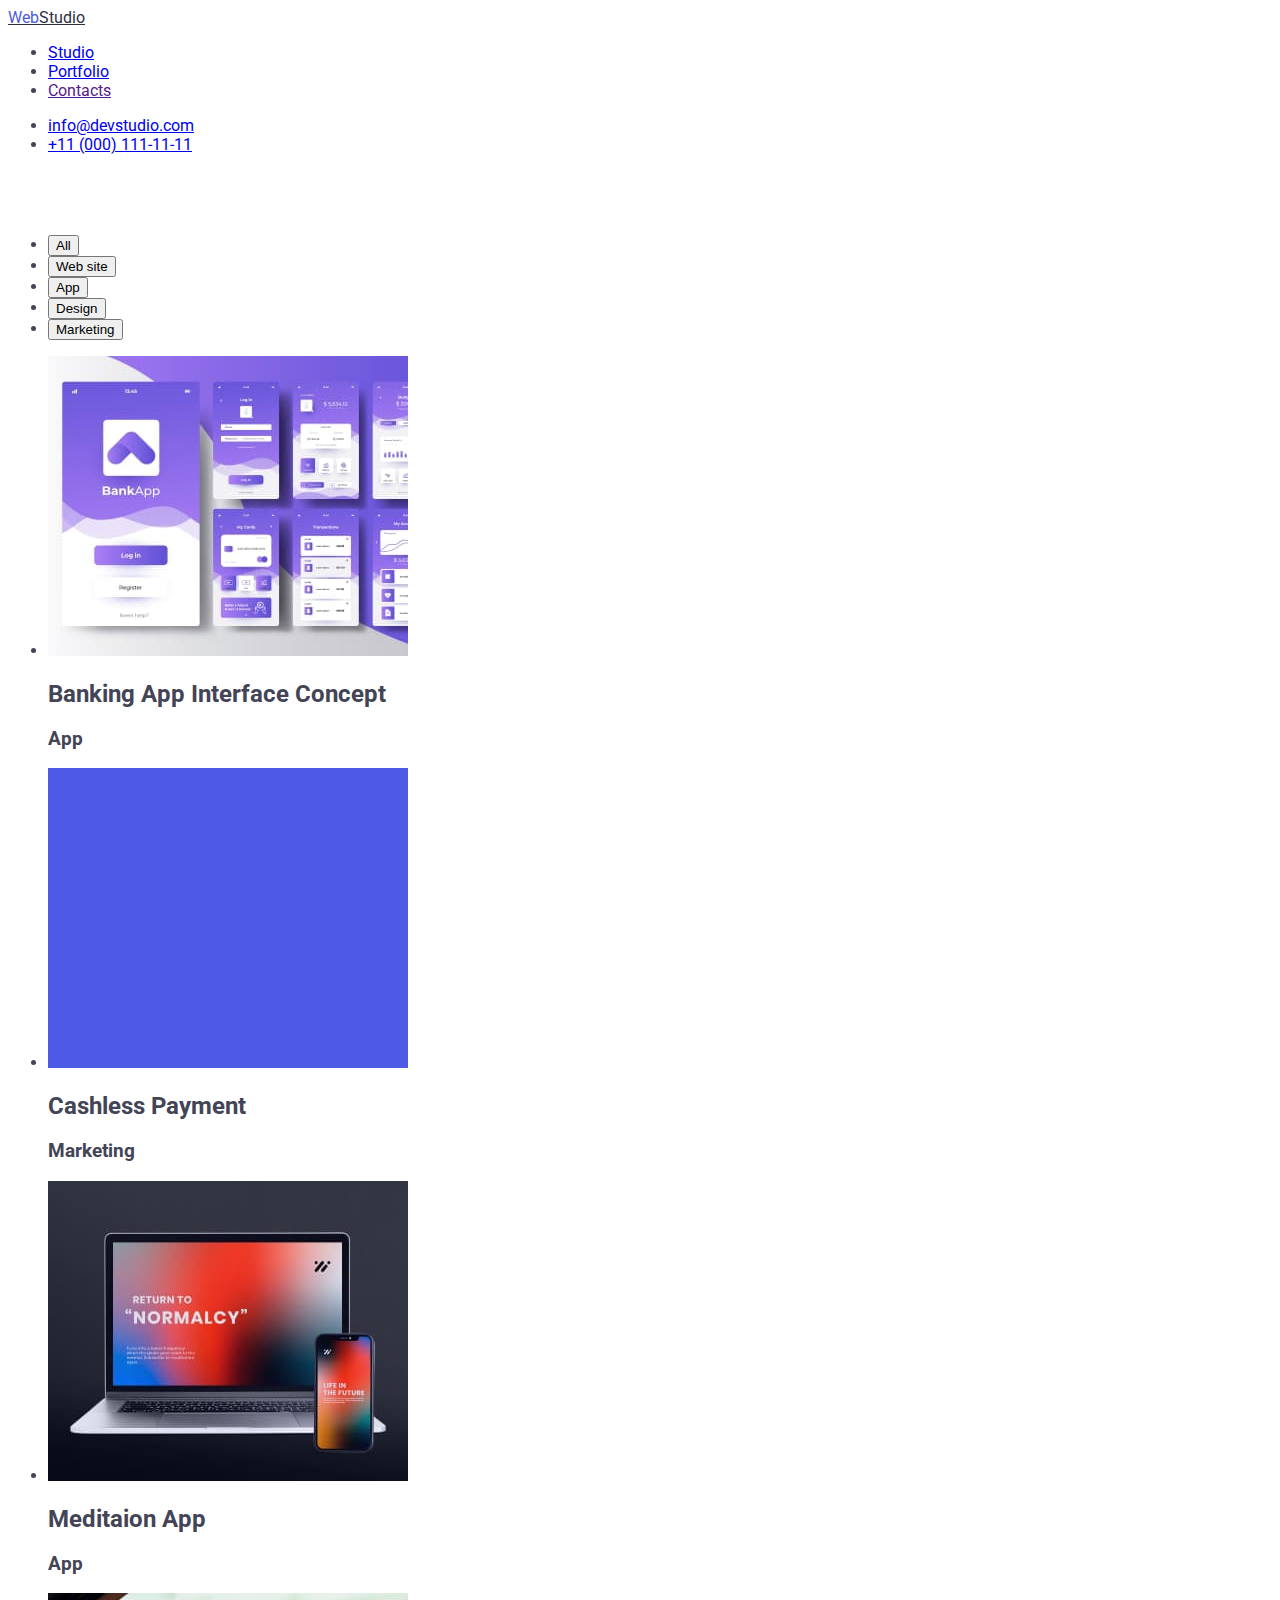
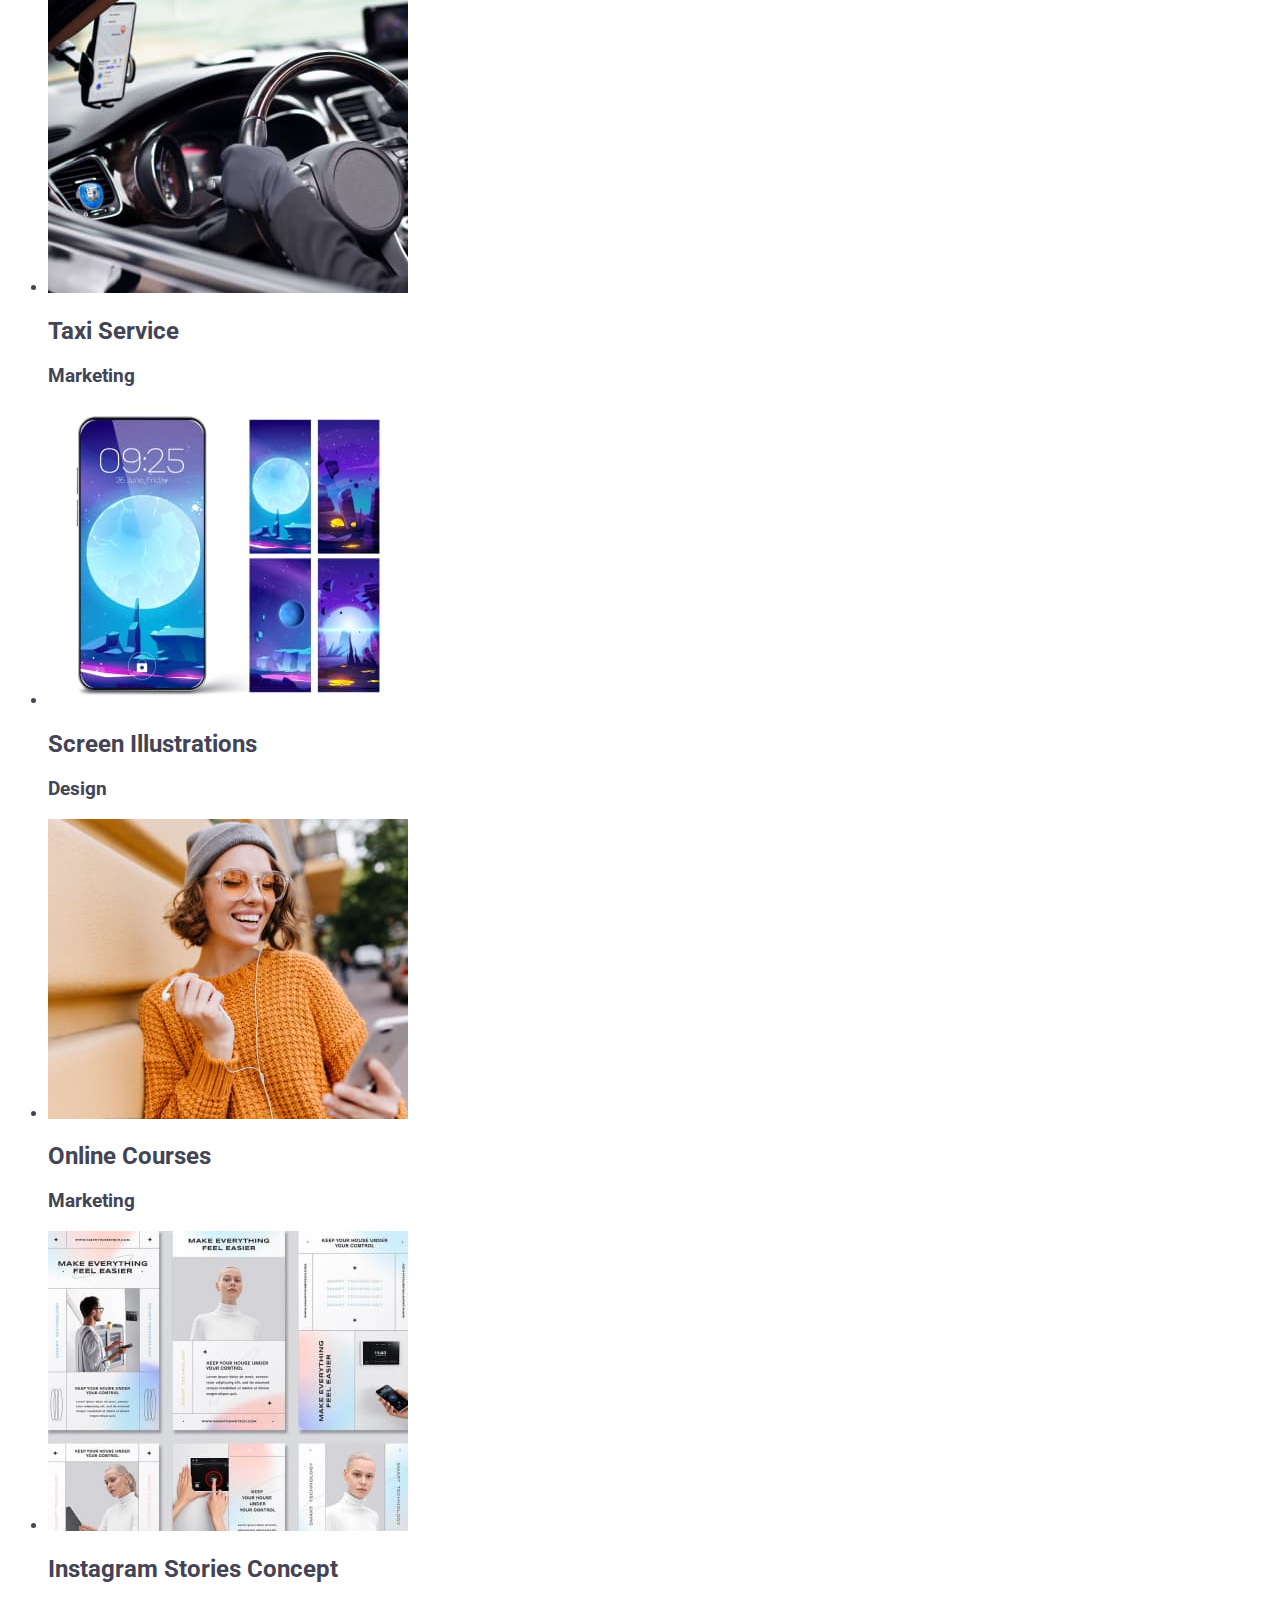
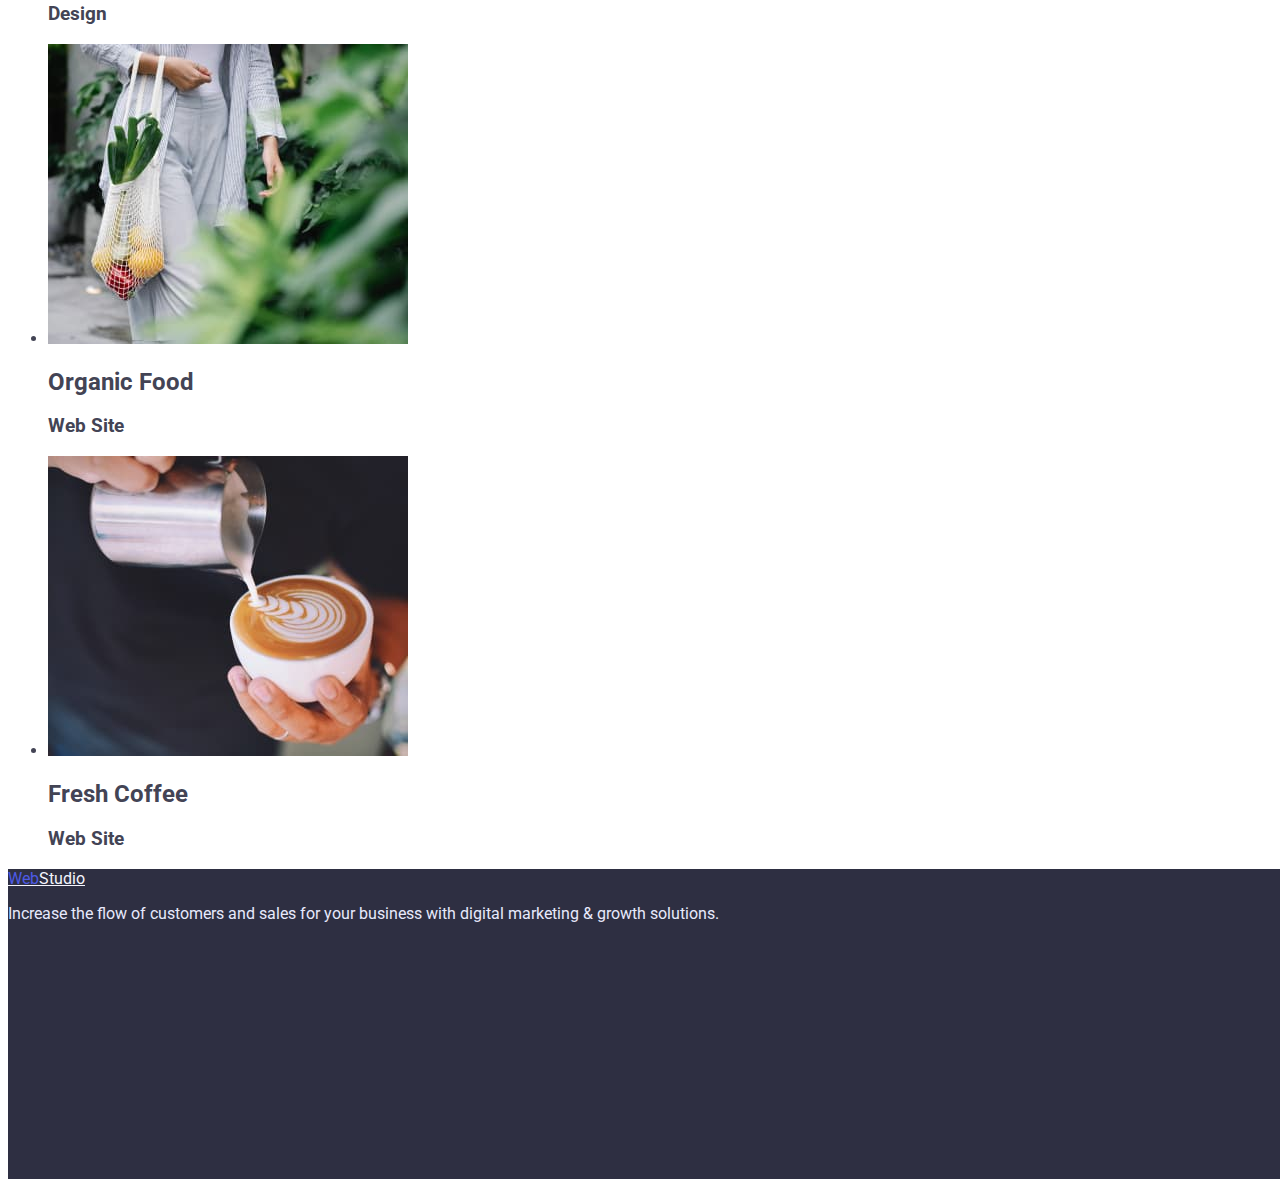
==== portfolio.html @ 6642a83d "фото для портфоліо" ====
<!DOCTYPE html>
<html lang="en">
<head>
    <meta charset="UTF-8">
    <meta http-equiv="X-UA-Compatible" content="IE=edge">
    <meta name="viewport" content="width=device-width, initial-scale=1.0">
    <title>WebStudio_portfolio</title>
    <link rel="stylesheet" href="./css/styles.css" />
    <link rel="preconnect" href="https://fonts.googleapis.com">
    <link rel="preconnect" href="https://fonts.gstatic.com" crossorigin>
    <link href="https://fonts.googleapis.com/css2?family=Roboto&display=swap" rel="stylesheet">
</head>
<body>
    <header>
        <a class="logo link" href="./index.html">  <span class="logo-web">Web</span>Studio  </a>
        <nav>
            <ul class="navigation list">            
                <li>  <a href="./index.html" class="nav-list link"> Studio   </a>       </li>
                <li>  <a href="./portfolio.html" class="nav-list link"> Portfolio </a>      </li>
                <li>  <a href="" class="nav-list link"> Contacts  </a>      </li>
            </ul>
        </nav>
        <ul class="auth-nav list">
            <li><a class="auth-list link" href="mailto:info@devstudio.com">info@devstudio.com</a></li>
            <li><a class="auth-list link" href="tel:+11(000)111-11-11">+11 (000) 111-11-11</a></li>
        </ul>                
    </header>
    <main>
        <h1>portfolio-works</h1>
        <ul class="filtr list">
            <li><button class="filtr-all link" type="button">All</button></li>
            <li><button class="filtr-web link" type="button">Web site</button></li>
            <li><button class="filtr-app link" type="button">App</button></li>
            <li><button class="filtr-design link" type="button">Design</button></li>
            <li><button class="filtr-Marketing link" type="button">Marketing</button></li>
        </ul>
        <Ul class="portfolio-works list">
            <li>
                <img src="./images/banking_app.jpg" alt="foto_banking_app" width="360" height="300">
                <h2>Banking App Interface Concept</h2>
                <h3>App</h3>
            </li>
            <li>
                <img src="./images/cashless_pay.jpg" alt="foto_cashless_payment" width="360" height="300">
                <h2>Cashless Payment</h2>
                <h3>Marketing</h3>
            </li><li>
                <img src="./images/meditation_app.jpg" alt="foto_Meditaion App" width="360" height="300">
                <h2>Meditaion App</h2>
                <h3>App</h3>
            </li><li>
                <img src="./images/taxi.jpg" alt="foto_taxi_servise" width="360" height="300">
                <h2>Taxi Service</h2>
                <h3>Marketing</h3>
            </li><li>
                <img src="./images/screen_ilustration.jpg" alt="foto_screen_ilustrations" width="360" height="300">
                <h2>Screen Illustrations</h2>
                <h3>Design</h3>
            </li><li>
                <img src="./images/online_courses.jpg" alt="foto_online_courses" width="360" height="300">
                <h2>Online Courses</h2>
                <h3>Marketing</h3>
            </li><li>
                <img src="./images/insta_stories.jpg" alt="foto_insta_stories" width="360" height="300">
                <h2>Instagram Stories Concept</h2>
                <h3>Design</h3>
            </li><li>
                <img src="./images/organic_food.jpg" alt="foto_organic_food" width="360" height="300">
                <h2>Organic Food</h2>
                <h3>Web Site</h3>
            </li><li>
                <img src="./images/fresh_coffe.jpg" alt="foto_fresh_coffe" width="360" height="300">
                <h2>Fresh Coffee</h2>
                <h3>Web Site</h3>
            </li>
            
        </Ul>
    </main>
    <footer>
        <a class="logo-footer link" href="./index.html">  <span class="logo-web">Web</span>Studio  </a>
        <p class="footer-text">Increase the flow of customers and sales for your business with digital marketing & growth solutions.</p>
    </footer>
</body>
</html>
---- css/styles.css ----
/* колір заголовків #2E2F42 */
/* колір тексту #434455 */
/* колір WEB #4D5AE5   studio #F4F4FD*/
/*  текст підвал #E7E9FC    background  #2E2F42;         background кнопки: #4D5AE5*/
body {    color: #434455;     font-family: 'Roboto', sans-serif; background-color: #FFFFFF;}

/* Хедер */
.header {    color: #2E2F42;}
.logo-web {color: #4D5AE5;}
.logo {color: #2E2F42;}
.header-contact {    color: #434455;}

/* section-hero */
.section-hero {background-color: #2E2F42;}
h1 {color: #FFFFFF;}
.sec-hero-button {background-color: #4D5AE5; color: #FFFFFF;}

/* section-workmeth */
.sec-workmeth-ul h3 {color: #2E2F42;}
.sec-workmeth-ul > li {}

/* section-doing */
.sec-doing-h2 {color: #2E2F42;}

/* section-ourteam */
.section-ourteam {background: #F4F4FD}
.sec-ourteam-h2 {color: #2E2F42;}
.section-ourteam h3 {color: #2E2F42; }
.sec-ourteam-mark {background-color: #FFFFFF; 
    width: 264px;
    height: 380px;
    left: 156px;
    top: 1783px;}
.sec-ourteam-tom {background-color: #FFFFFF; 
    width: 264px;
    height: 380px;
    left: 444px;
    top: 1783px;}
.sec-ourteam-camila {background-color: #FFFFFF; 
    width: 264px;
    height: 380px;
    left: 732px;
    top: 1783px;}
.sec-ourteam-daniel {background-color: #FFFFFF; 
    width: 264px;
    height: 380px;
    left: 1020px;
    top: 1783px;}

/* footer*/
footer {width: 1440px;
    height: 310px;
    left: 0px;
    top: 2283px; 
    background-color: #2E2F42;}
.footer-text{color: #E7E9FC;}
.logo-footer{color: #F4F4FD;}
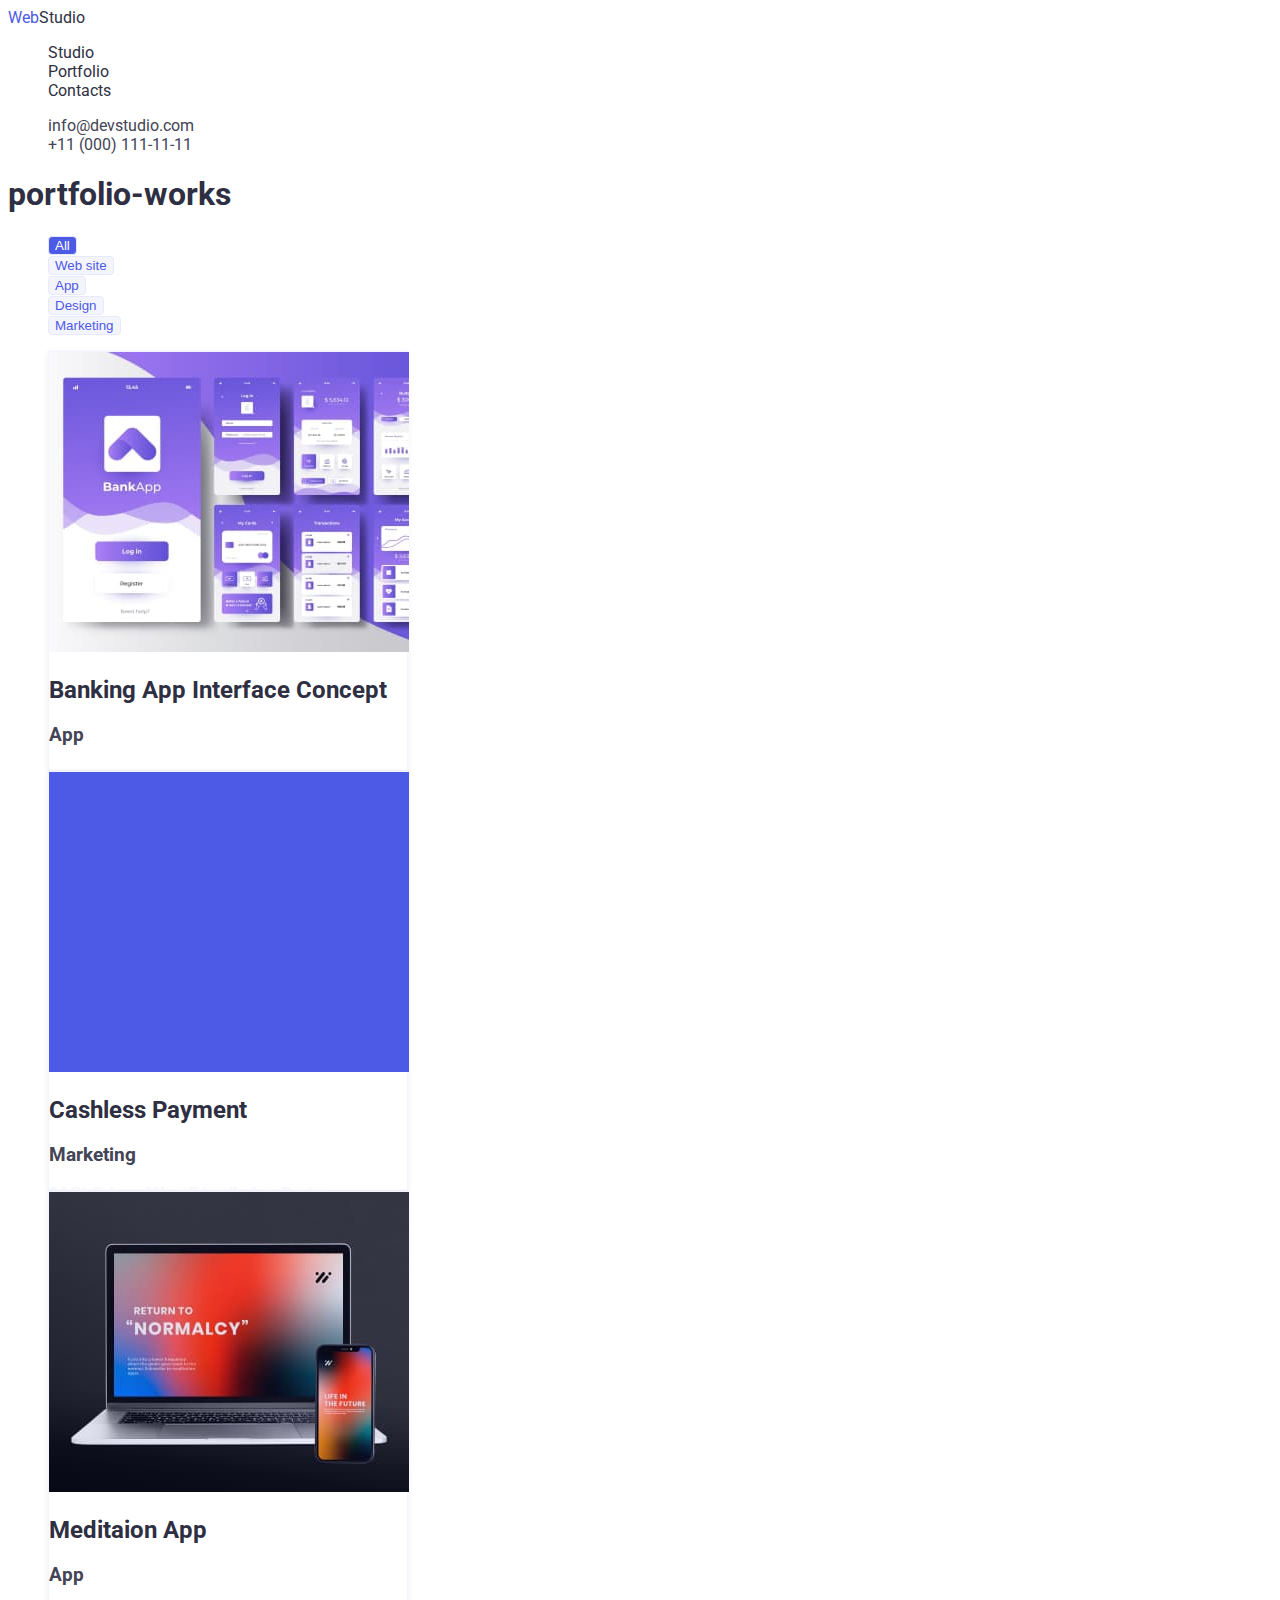
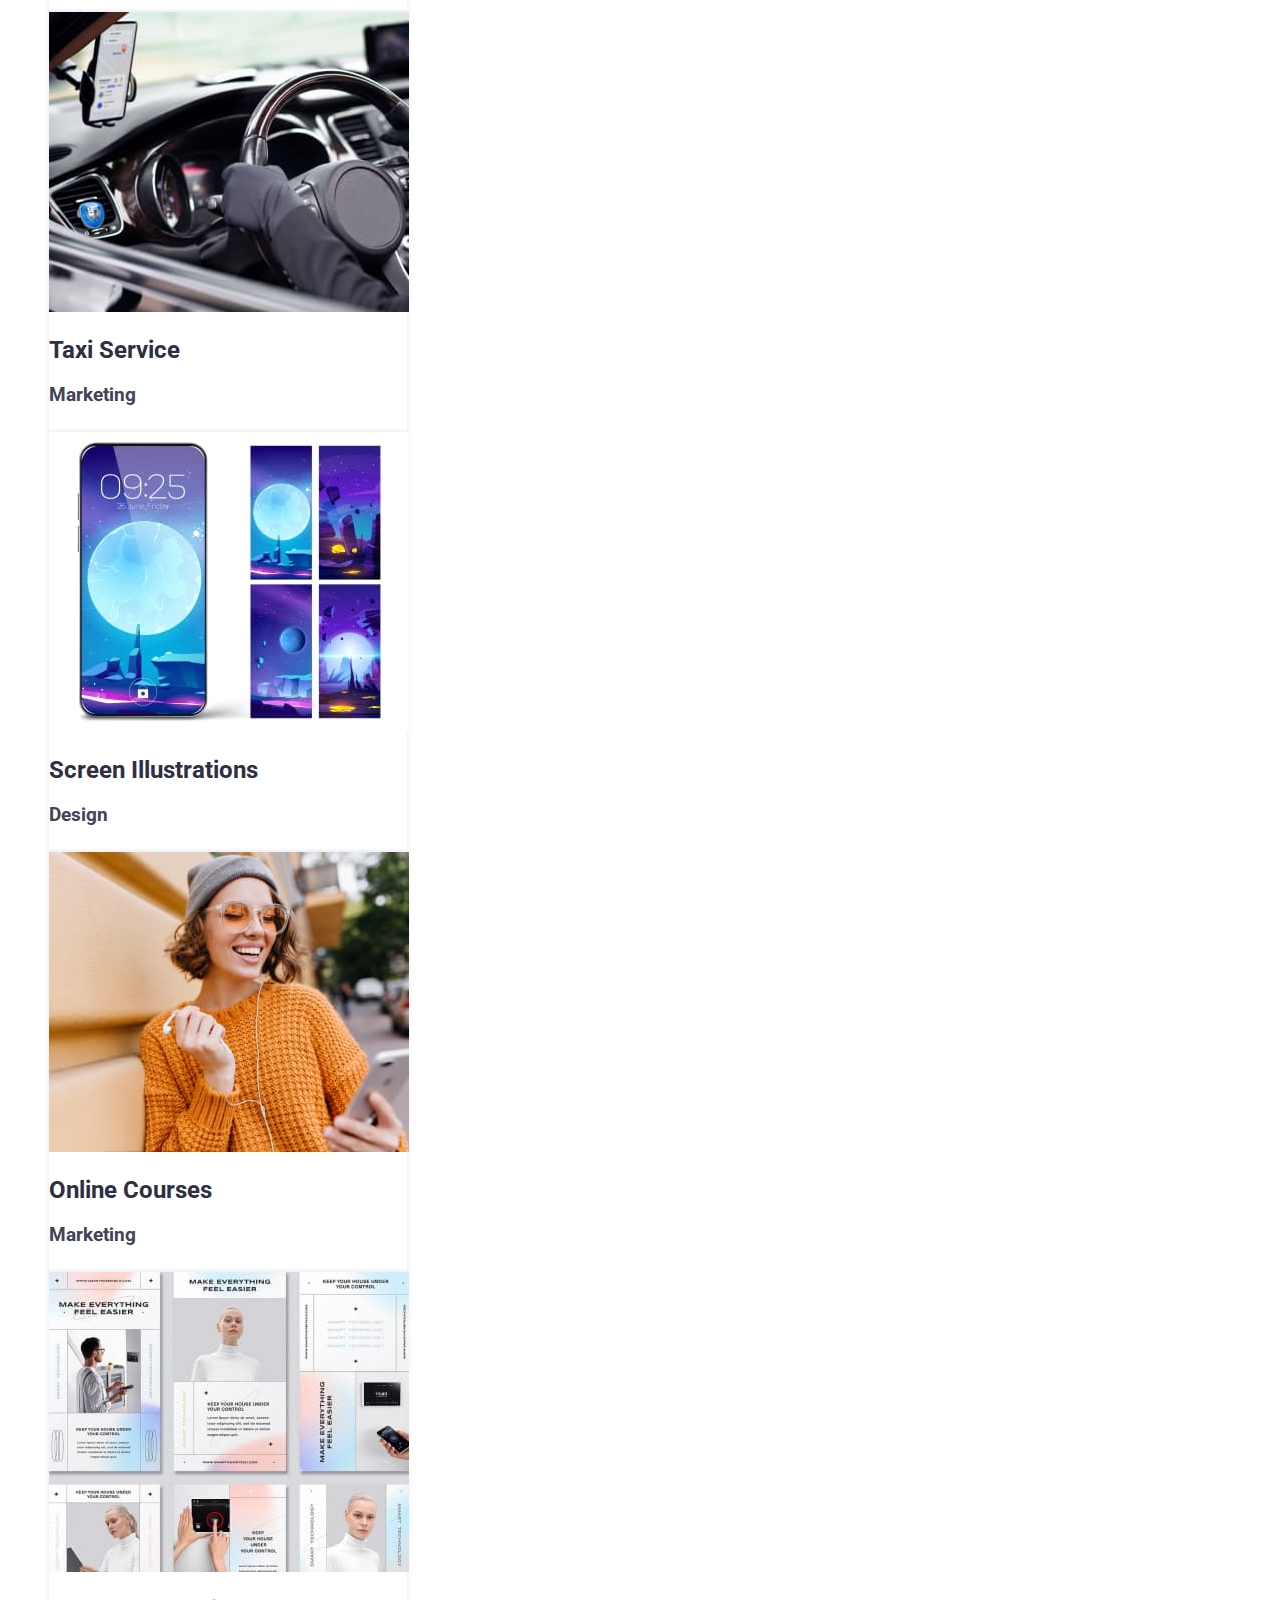
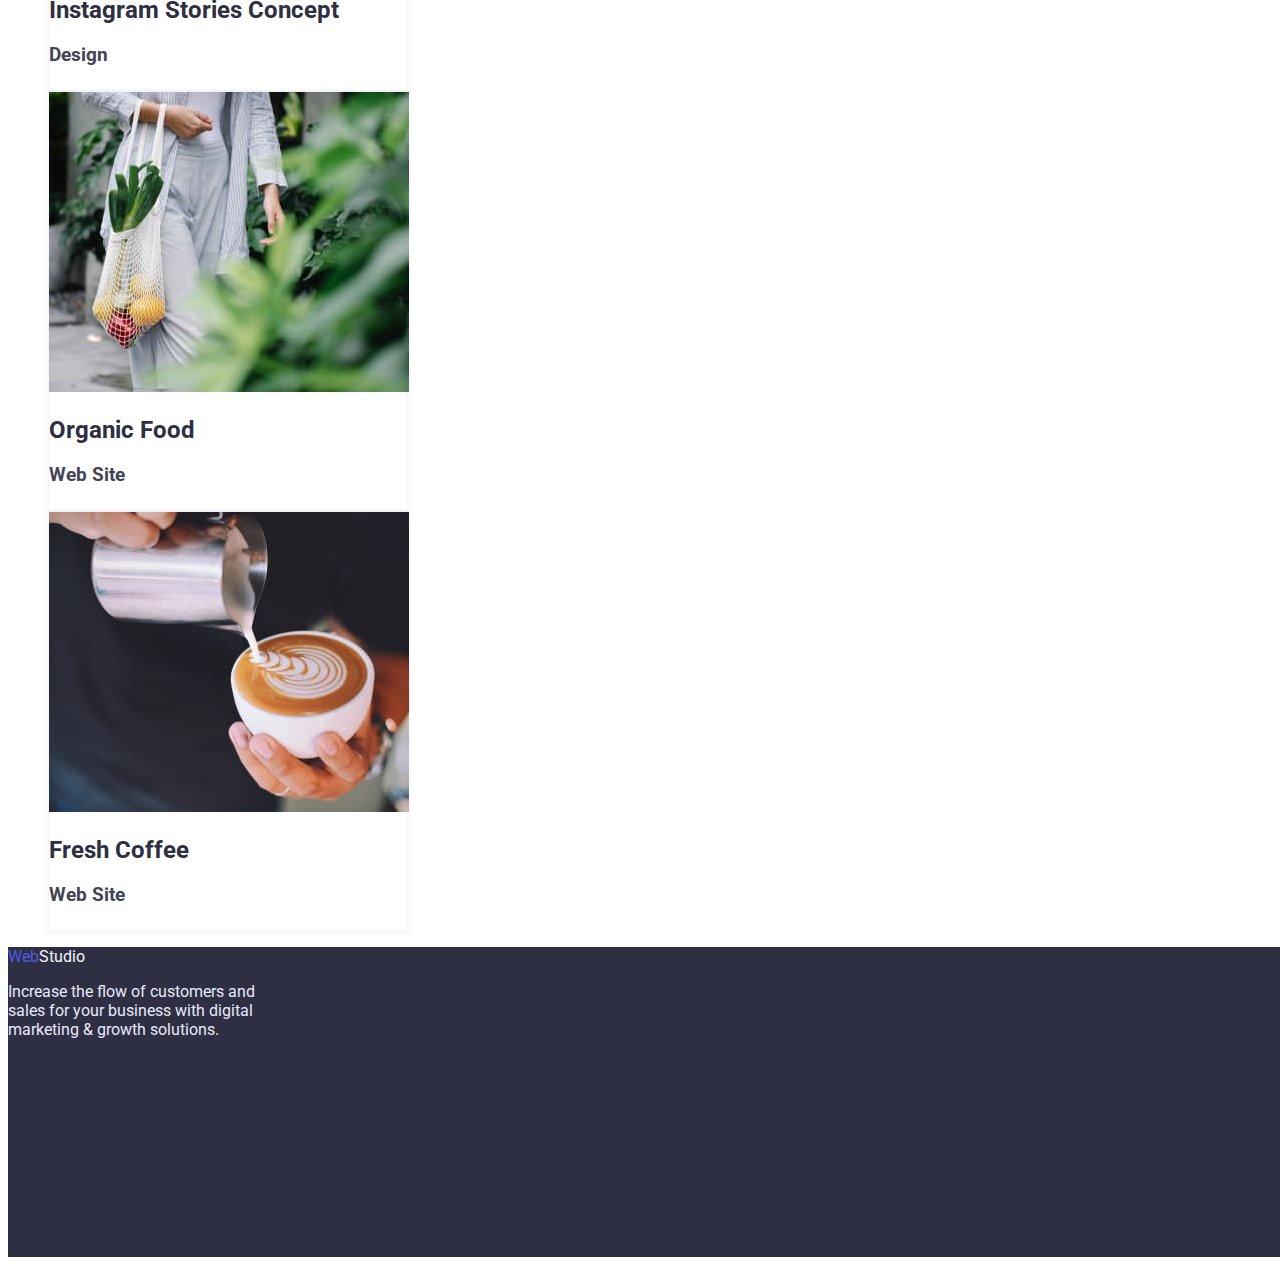
==== commit a4d5af56: "робота із кольорами" ====
--- a/portfolio.html
+++ b/portfolio.html
@@ -25,53 +25,61 @@
             <li><a class="auth-list link" href="tel:+11(000)111-11-11">+11 (000) 111-11-11</a></li>
         </ul>                
     </header>
-    <main>
-        <h1>portfolio-works</h1>
+    <main class="portfolio">
+        <h1 class="portfolio-title">portfolio-works</h1>
         <ul class="filtr list">
-            <li><button class="filtr-all link" type="button">All</button></li>
-            <li><button class="filtr-web link" type="button">Web site</button></li>
-            <li><button class="filtr-app link" type="button">App</button></li>
-            <li><button class="filtr-design link" type="button">Design</button></li>
-            <li><button class="filtr-Marketing link" type="button">Marketing</button></li>
+            <li><button class="filtr-button all active link" type="button">All</button></li>
+            <li><button class="filtr-button web link" type="button">Web site</button></li>
+            <li><button class="filtr-button app link" type="button">App</button></li>
+            <li><button class="filtr-button design link" type="button">Design</button></li>
+            <li><button class="filtr-button Marketing link" type="button">Marketing</button></li>
         </ul>
         <Ul class="portfolio-works list">
-            <li>
+            <li class="portfolio-progect-card">
                 <img src="./images/banking_app.jpg" alt="foto_banking_app" width="360" height="300">
-                <h2>Banking App Interface Concept</h2>
-                <h3>App</h3>
+                <h2 class="portfolio-title">Banking App Interface Concept</h2>
+                <h3 class="filtr-title">App</h3>
             </li>
-            <li>
+            <li class="portfolio-progect-card">
                 <img src="./images/cashless_pay.jpg" alt="foto_cashless_payment" width="360" height="300">
-                <h2>Cashless Payment</h2>
-                <h3>Marketing</h3>
-            </li><li>
+                <h2 class="portfolio-title">Cashless Payment</h2>
+                <h3 class="filtr-title">Marketing</h3>
+                <p class="portfolio-text">14 Stylish and User-Friendly App Design Concepts · Task Manager App · Calorie Tracker App · Exotic Fruit Ecommerce App · Cloud Storage App</p>
+            </li>
+            <li class="portfolio-progect-card">
                 <img src="./images/meditation_app.jpg" alt="foto_Meditaion App" width="360" height="300">
-                <h2>Meditaion App</h2>
-                <h3>App</h3>
-            </li><li>
+                <h2 class="portfolio-title">Meditaion App</h2>
+                <h3 class="filtr-title">App</h3>
+            </li>
+            <li class="portfolio-progect-card">
                 <img src="./images/taxi.jpg" alt="foto_taxi_servise" width="360" height="300">
-                <h2>Taxi Service</h2>
-                <h3>Marketing</h3>
-            </li><li>
+                <h2 class="portfolio-title">Taxi Service</h2>
+                <h3 class="filtr-title">Marketing</h3>
+            </li>
+            <li class="portfolio-progect-card">
                 <img src="./images/screen_ilustration.jpg" alt="foto_screen_ilustrations" width="360" height="300">
-                <h2>Screen Illustrations</h2>
-                <h3>Design</h3>
-            </li><li>
+                <h2 class="portfolio-title">Screen Illustrations</h2>
+                <h3 class="filtr-title">Design</h3>
+            </li>
+            <li class="portfolio-progect-card">
                 <img src="./images/online_courses.jpg" alt="foto_online_courses" width="360" height="300">
-                <h2>Online Courses</h2>
-                <h3>Marketing</h3>
-            </li><li>
+                <h2 class="portfolio-title">Online Courses</h2>
+                <h3 class="filtr-title">Marketing</h3>
+            </li>
+            <li class="portfolio-progect-card">
                 <img src="./images/insta_stories.jpg" alt="foto_insta_stories" width="360" height="300">
-                <h2>Instagram Stories Concept</h2>
-                <h3>Design</h3>
-            </li><li>
+                <h2 class="portfolio-title">Instagram Stories Concept</h2>
+                <h3 class="filtr-title">Design</h3>
+            </li>
+            <li class="portfolio-progect-card">
                 <img src="./images/organic_food.jpg" alt="foto_organic_food" width="360" height="300">
-                <h2>Organic Food</h2>
-                <h3>Web Site</h3>
-            </li><li>
+                <h2 class="portfolio-title">Organic Food</h2>
+                <h3 class="filtr-title">Web Site</h3>
+            </li>
+            <li class="portfolio-progect-card">
                 <img src="./images/fresh_coffe.jpg" alt="foto_fresh_coffe" width="360" height="300">
-                <h2>Fresh Coffee</h2>
-                <h3>Web Site</h3>
+                <h2 class="portfolio-title">Fresh Coffee</h2>
+                <h3 class="filtr-title">Web Site</h3>
             </li>
             
         </Ul>
--- a/css/styles.css
+++ b/css/styles.css
@@ -1,31 +1,46 @@
-/* колір заголовків #2E2F42 */
-/* колір тексту #434455 */
-/* колір WEB #4D5AE5   studio #F4F4FD*/
-/*  текст підвал #E7E9FC    background  #2E2F42;         background кнопки: #4D5AE5*/
-body {    color: #434455;     font-family: 'Roboto', sans-serif; background-color: #FFFFFF;}
+/* колір WEB, Focused, Active states Links; background кнопки #4D5AE5  */
+:root { --brand-color: #4D5AE5;}
+/* background;  zagolovok                 #2E2F42; */
+:root { --background: #2E2F42;}
+:root { --zagolovok: #2E2F42;}
+/* колір тексту                         #434455 */
+:root { --text: #434455;}
+/*    studio; back ground             #F4F4FD*/
+:root { --studio: #F4F4FD;}
+/*  текст підвал                  #E7E9FC  */ 
+:root { --accent: #E7E9FC;}
+/*  #E5E5E5 */
+
+body {   background-color: #FFFFFF; color: var(--text);     font-family: 'Roboto', sans-serif; }
+.list { list-style: none;}
+
+/* кнопки, зсилки */
+.link {text-decoration-line:none}
+.link:hover {color: var(--brand-color); text-decoration-line: underline; background-color: #FFFFFF}
+.link:focus { color: var(--brand-color); background-color: #FFFFFF}
 
 /* Хедер */
-.header {    color: #2E2F42;}
-.logo-web {color: #4D5AE5;}
-.logo {color: #2E2F42;}
-.header-contact {    color: #434455;}
+.logo-web {color: var(--brand-color);}
+.logo  {color: var(--zagolovok);}
+.nav-list {color: var(--zagolovok);}
+.auth-list { color: var(--text);}
 
 /* section-hero */
-.section-hero {background-color: #2E2F42;}
-h1 {color: #FFFFFF;}
-.sec-hero-button {background-color: #4D5AE5; color: #FFFFFF;}
+.section-hero {background-color: var(--background);}
+.hero-title {color: #FFFFFF;}
+.sec-hero-button {background-color: var(--brand-color); color: #FFFFFF; cursor: pointer;}
 
 /* section-workmeth */
-.sec-workmeth-ul h3 {color: #2E2F42;}
-.sec-workmeth-ul > li {}
+.section-title {color: var(--zagolovok);}
+
 
 /* section-doing */
-.sec-doing-h2 {color: #2E2F42;}
+.section-title {color: var(--zagolovok);}
 
 /* section-ourteam */
-.section-ourteam {background: #F4F4FD}
-.sec-ourteam-h2 {color: #2E2F42;}
-.section-ourteam h3 {color: #2E2F42; }
+.section-ourteam {background: var(--studio);}
+.section-title {color:  var(--zagolovok);}
+.section-title-h3 {color:  var(--zagolovok); }
 .sec-ourteam-mark {background-color: #FFFFFF; 
     width: 264px;
     height: 380px;
@@ -52,6 +67,24 @@
     height: 310px;
     left: 0px;
     top: 2283px; 
-    background-color: #2E2F42;}
-.footer-text{color: #E7E9FC;}
-.logo-footer{color: #F4F4FD;}+    background-color: var(--background);}
+.footer-text{color: var(--accent);
+    width: 264px;
+    height: 72px;}
+.logo-footer{color: var(--studio);}
+
+/* ___________________________________portfolio main____________________________*/
+
+.filtr-button {background-color: var(--studio); color: var(--brand-color); 
+    border: 1px solid #E7E9FC; border-radius: 4px;}
+.filtr-button.active {background-color: #4D5AE5; color: #FFFFFF;}
+
+.portfolio-progect-card {box-sizing: border-box; 
+    border: 0.5px solid #F4F4FD;
+    box-shadow: 0px 1px 6px rgba(46, 47, 66, 0.08);
+    width: 360px;
+    height: 420px;}
+.portfolio-title {color: var(--zagolovok);}
+.portfolio-text {color: var(--studio); 
+    width: 296px;
+    height: 96px; }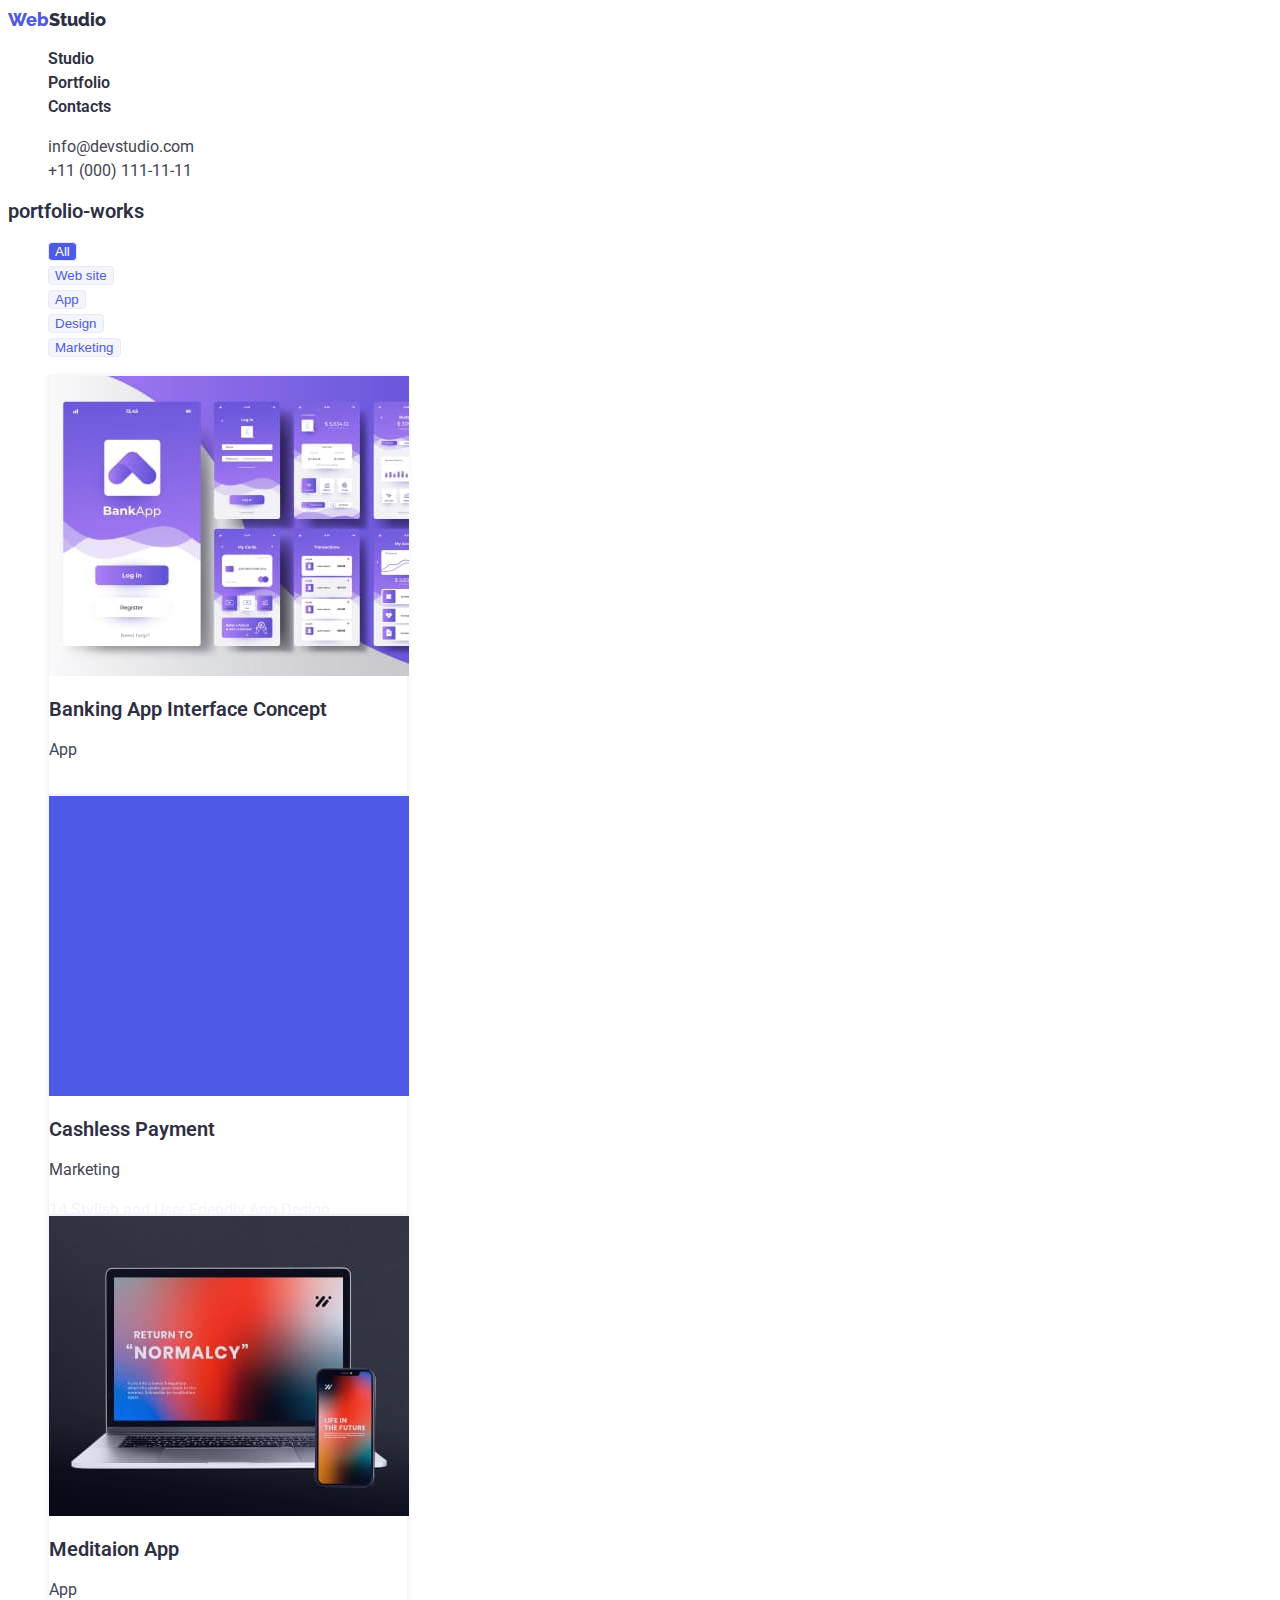
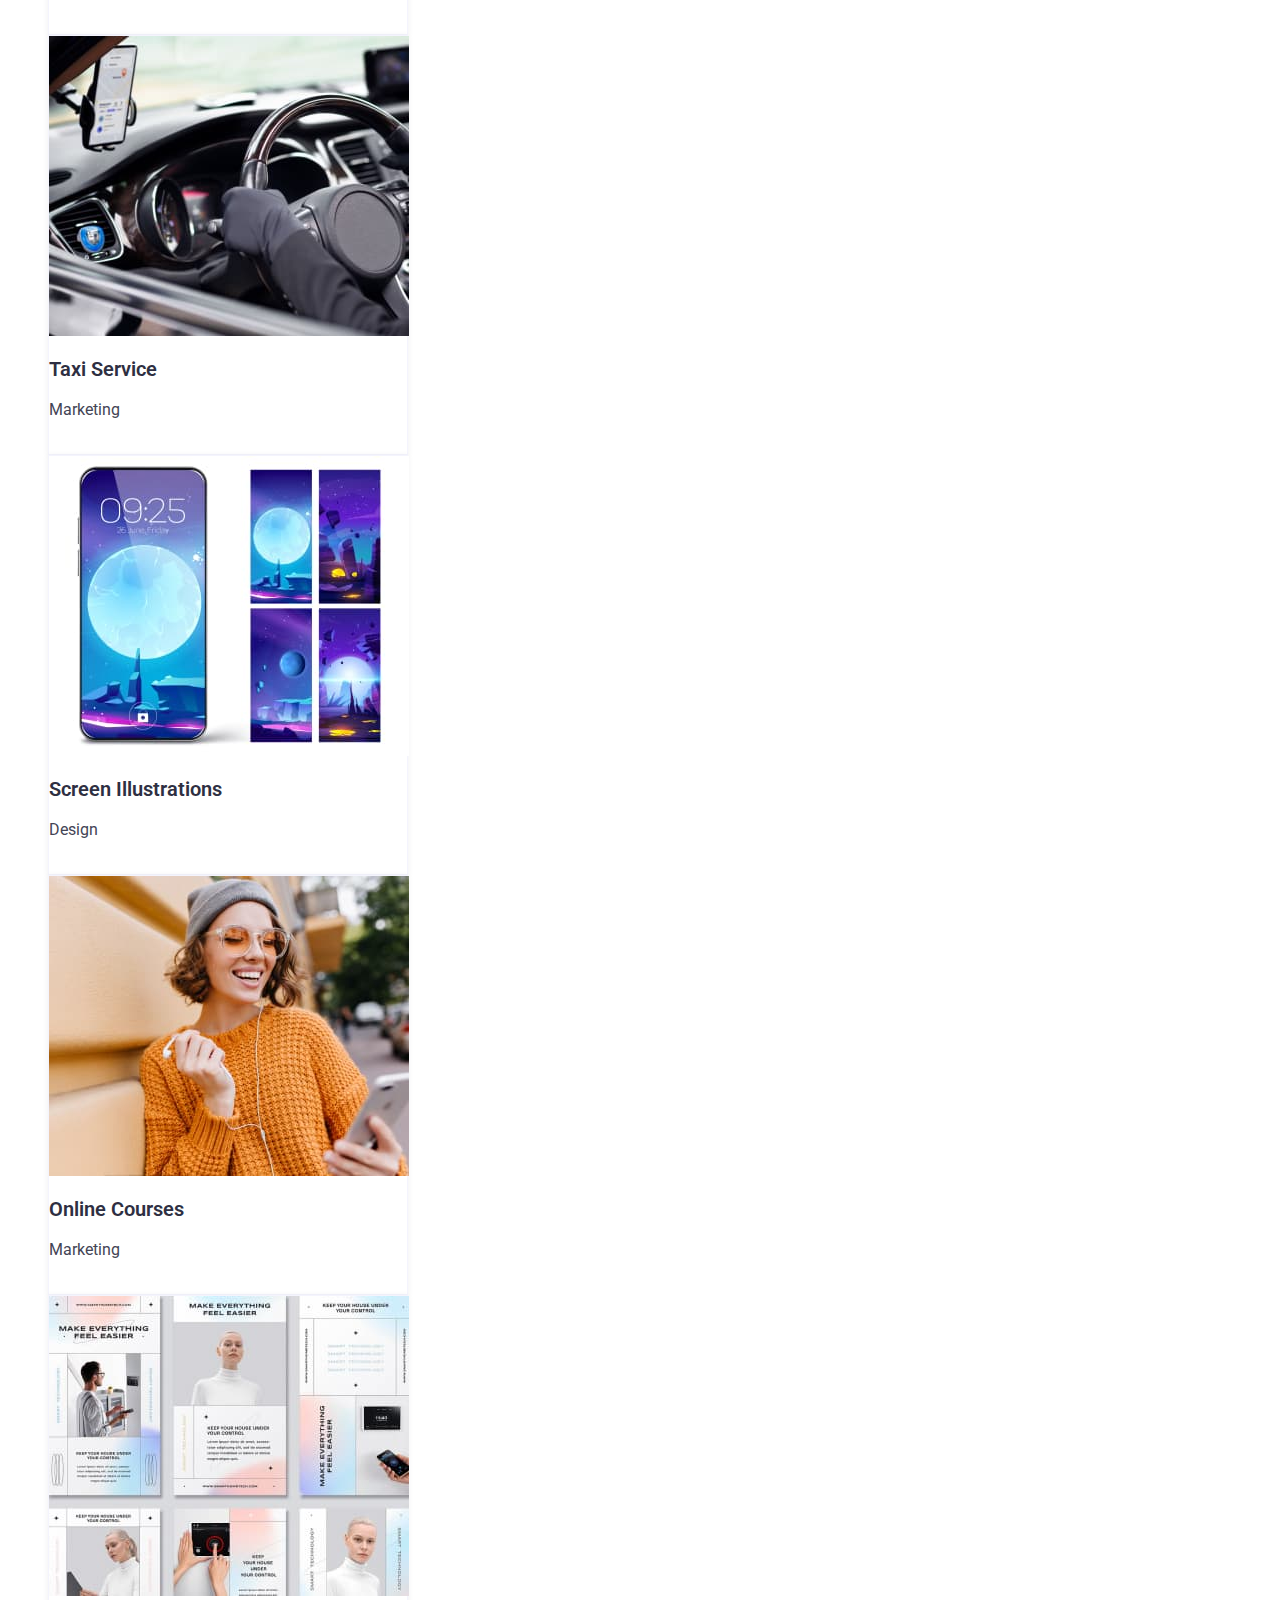
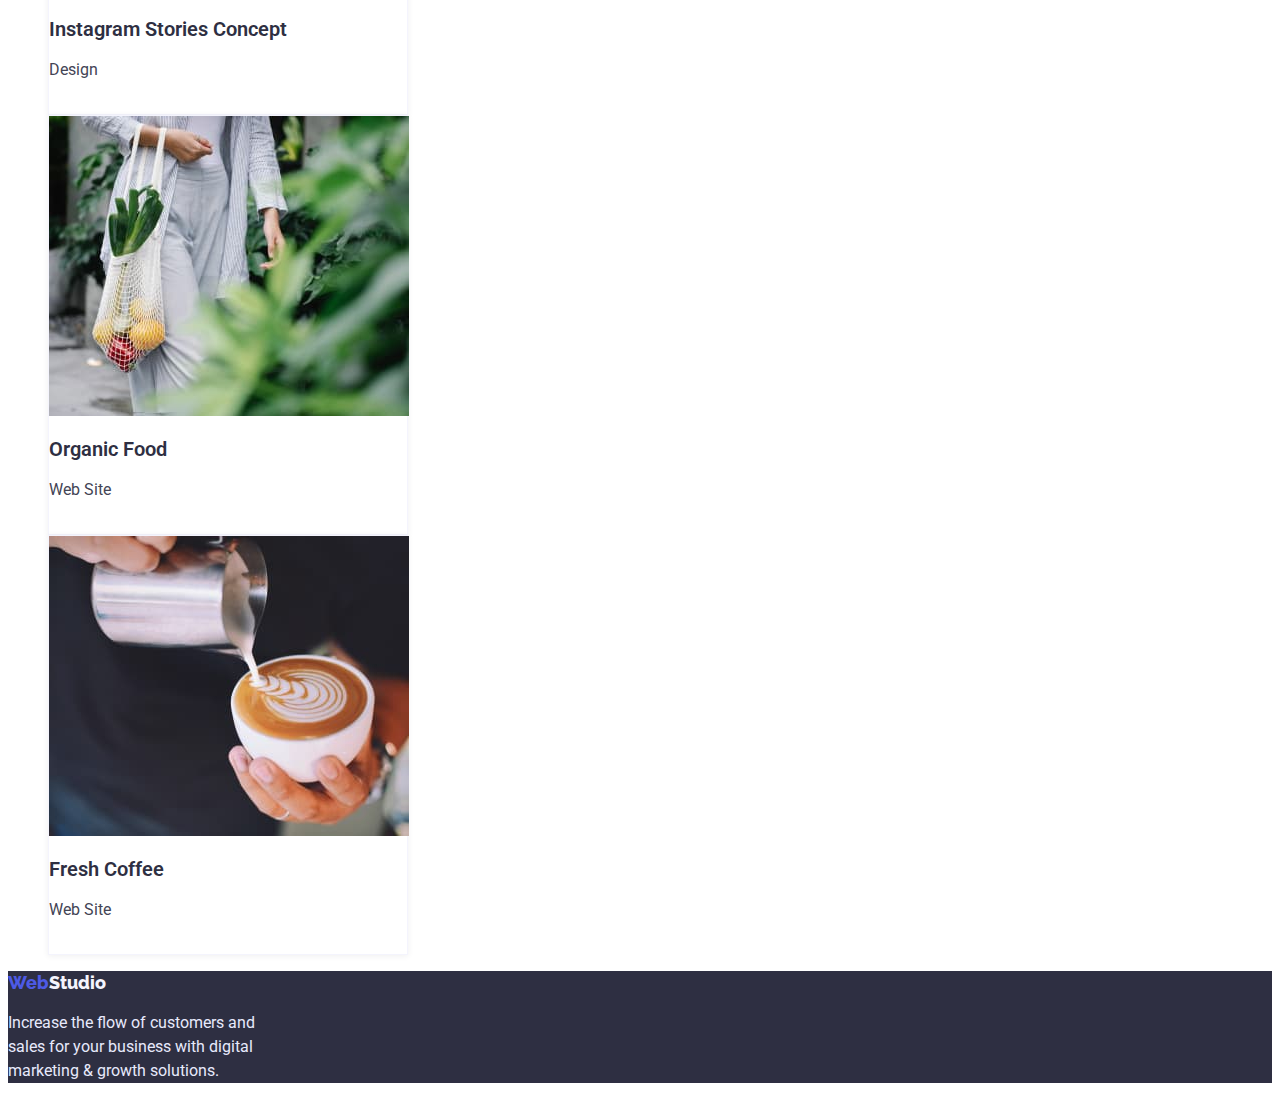
==== commit 80692ba5: "розмітка розмірів шрифтів" ====
--- a/portfolio.html
+++ b/portfolio.html
@@ -5,10 +5,10 @@
     <meta http-equiv="X-UA-Compatible" content="IE=edge">
     <meta name="viewport" content="width=device-width, initial-scale=1.0">
     <title>WebStudio_portfolio</title>
-    <link rel="stylesheet" href="./css/styles.css" />
+    <link rel="stylesheet" href="./css/styles.css">
     <link rel="preconnect" href="https://fonts.googleapis.com">
     <link rel="preconnect" href="https://fonts.gstatic.com" crossorigin>
-    <link href="https://fonts.googleapis.com/css2?family=Roboto&display=swap" rel="stylesheet">
+    <link href="https://fonts.googleapis.com/css2?family=Raleway:wght@800&family=Roboto:wght@400;500;700;900&display=swap" rel="stylesheet">
 </head>
 <body>
     <header>
@@ -44,7 +44,7 @@
                 <img src="./images/cashless_pay.jpg" alt="foto_cashless_payment" width="360" height="300">
                 <h2 class="portfolio-title">Cashless Payment</h2>
                 <h3 class="filtr-title">Marketing</h3>
-                <p class="portfolio-text">14 Stylish and User-Friendly App Design Concepts · Task Manager App · Calorie Tracker App · Exotic Fruit Ecommerce App · Cloud Storage App</p>
+                <p class="portfolio-text text">14 Stylish and User-Friendly App Design Concepts · Task Manager App · Calorie Tracker App · Exotic Fruit Ecommerce App · Cloud Storage App</p>
             </li>
             <li class="portfolio-progect-card">
                 <img src="./images/meditation_app.jpg" alt="foto_Meditaion App" width="360" height="300">
--- a/css/styles.css
+++ b/css/styles.css
@@ -1,17 +1,17 @@
 /* колір WEB, Focused, Active states Links; background кнопки #4D5AE5  */
 :root { --brand-color: #4D5AE5;}
 /* background;  zagolovok                 #2E2F42; */
-:root { --background: #2E2F42;}
-:root { --zagolovok: #2E2F42;}
+:root { --background: #2E2F42; --zagolovok: #2E2F42;}
 /* колір тексту                         #434455 */
 :root { --text: #434455;}
 /*    studio; back ground             #F4F4FD*/
 :root { --studio: #F4F4FD;}
 /*  текст підвал                  #E7E9FC  */ 
 :root { --accent: #E7E9FC;}
-/*  #E5E5E5 */
 
-body {   background-color: #FFFFFF; color: var(--text);     font-family: 'Roboto', sans-serif; }
+
+body {   background-color: #FFFFFF; color: var(--text);   
+    font-family: 'Roboto', sans-serif; font-style: normal;}
 .list { list-style: none;}
 
 /* кнопки, зсилки */
@@ -21,26 +21,51 @@
 
 /* Хедер */
 .logo-web {color: var(--brand-color);}
-.logo  {color: var(--zagolovok);}
-.nav-list {color: var(--zagolovok);}
+.logo  {color: var(--zagolovok);
+    font-family: 'Raleway', sans-serif; 
+    font-weight: 800;
+    font-size: 18px;
+    line-height: 1.3;}
+.nav-list {color: var(--zagolovok);    }
+.navigation {
+    font-weight: 600;
+    font-size: 16px;
+    line-height: 1.5;
+}
+.auth-nav {font-weight: 400;
+    font-size: 16px;
+    line-height: 1.5;}
 .auth-list { color: var(--text);}
 
 /* section-hero */
 .section-hero {background-color: var(--background);}
-.hero-title {color: #FFFFFF;}
-.sec-hero-button {background-color: var(--brand-color); color: #FFFFFF; cursor: pointer;}
+.hero-title {color: #FFFFFF;
+    font-weight: 600;
+    font-size: 56px;
+    line-height: 1.1;
+    width: 492px;    }
+.sec-hero-button {background-color: var(--brand-color); color: #FFFFFF; cursor: pointer;
+    font-family: 'Roboto';
+    font-style: normal;
+    font-weight: 600;
+    font-size: 16px;
+    line-height: 1.2;}
+/* section-workmeth */
+.section-title {color: var(--zagolovok);
+    font-weight: 600;
+    font-size: 36px;
+    line-height: 1.1;}
+.section-title-h3 {color:  var(--zagolovok);
+    font-weight: 600;
+    font-size: 20px;
+    line-height: 1.2;}
+.text {font-size: 16px;
+    line-height: 1.5;}
+/* section-doing */
 
-/* section-workmeth */
-.section-title {color: var(--zagolovok);}
-
-
-/* section-doing */
-.section-title {color: var(--zagolovok);}
 
 /* section-ourteam */
 .section-ourteam {background: var(--studio);}
-.section-title {color:  var(--zagolovok);}
-.section-title-h3 {color:  var(--zagolovok); }
 .sec-ourteam-mark {background-color: #FFFFFF; 
     width: 264px;
     height: 380px;
@@ -63,28 +88,44 @@
     top: 1783px;}
 
 /* footer*/
-footer {width: 1440px;
-    height: 310px;
-    left: 0px;
-    top: 2283px; 
+footer {
     background-color: var(--background);}
 .footer-text{color: var(--accent);
+    font-size: 16px;
+    line-height: 1.5;
+
     width: 264px;
     height: 72px;}
-.logo-footer{color: var(--studio);}
-
+.logo-footer{color: var(--studio); 
+    font-family: 'Raleway', sans-serif; 
+    font-weight: 800;
+    font-size: 18px;
+    line-height: 1.3;}
 /* ___________________________________portfolio main____________________________*/
+.filtr {
+    font-weight: 600;
+    font-size: 16px;
+    line-height: 1.5;}
 
 .filtr-button {background-color: var(--studio); color: var(--brand-color); 
     border: 1px solid #E7E9FC; border-radius: 4px;}
 .filtr-button.active {background-color: #4D5AE5; color: #FFFFFF;}
+
+/* progect-card */
 
 .portfolio-progect-card {box-sizing: border-box; 
     border: 0.5px solid #F4F4FD;
     box-shadow: 0px 1px 6px rgba(46, 47, 66, 0.08);
     width: 360px;
     height: 420px;}
-.portfolio-title {color: var(--zagolovok);}
+.portfolio-title {color: var(--zagolovok);
+    font-weight: 600;
+    font-size: 20px;
+    line-height: 1.2;}
+.filtr-title {
+    font-weight: 400;
+    font-size: 16px;
+    line-height: 1.5;}
 .portfolio-text {color: var(--studio); 
     width: 296px;
     height: 96px; }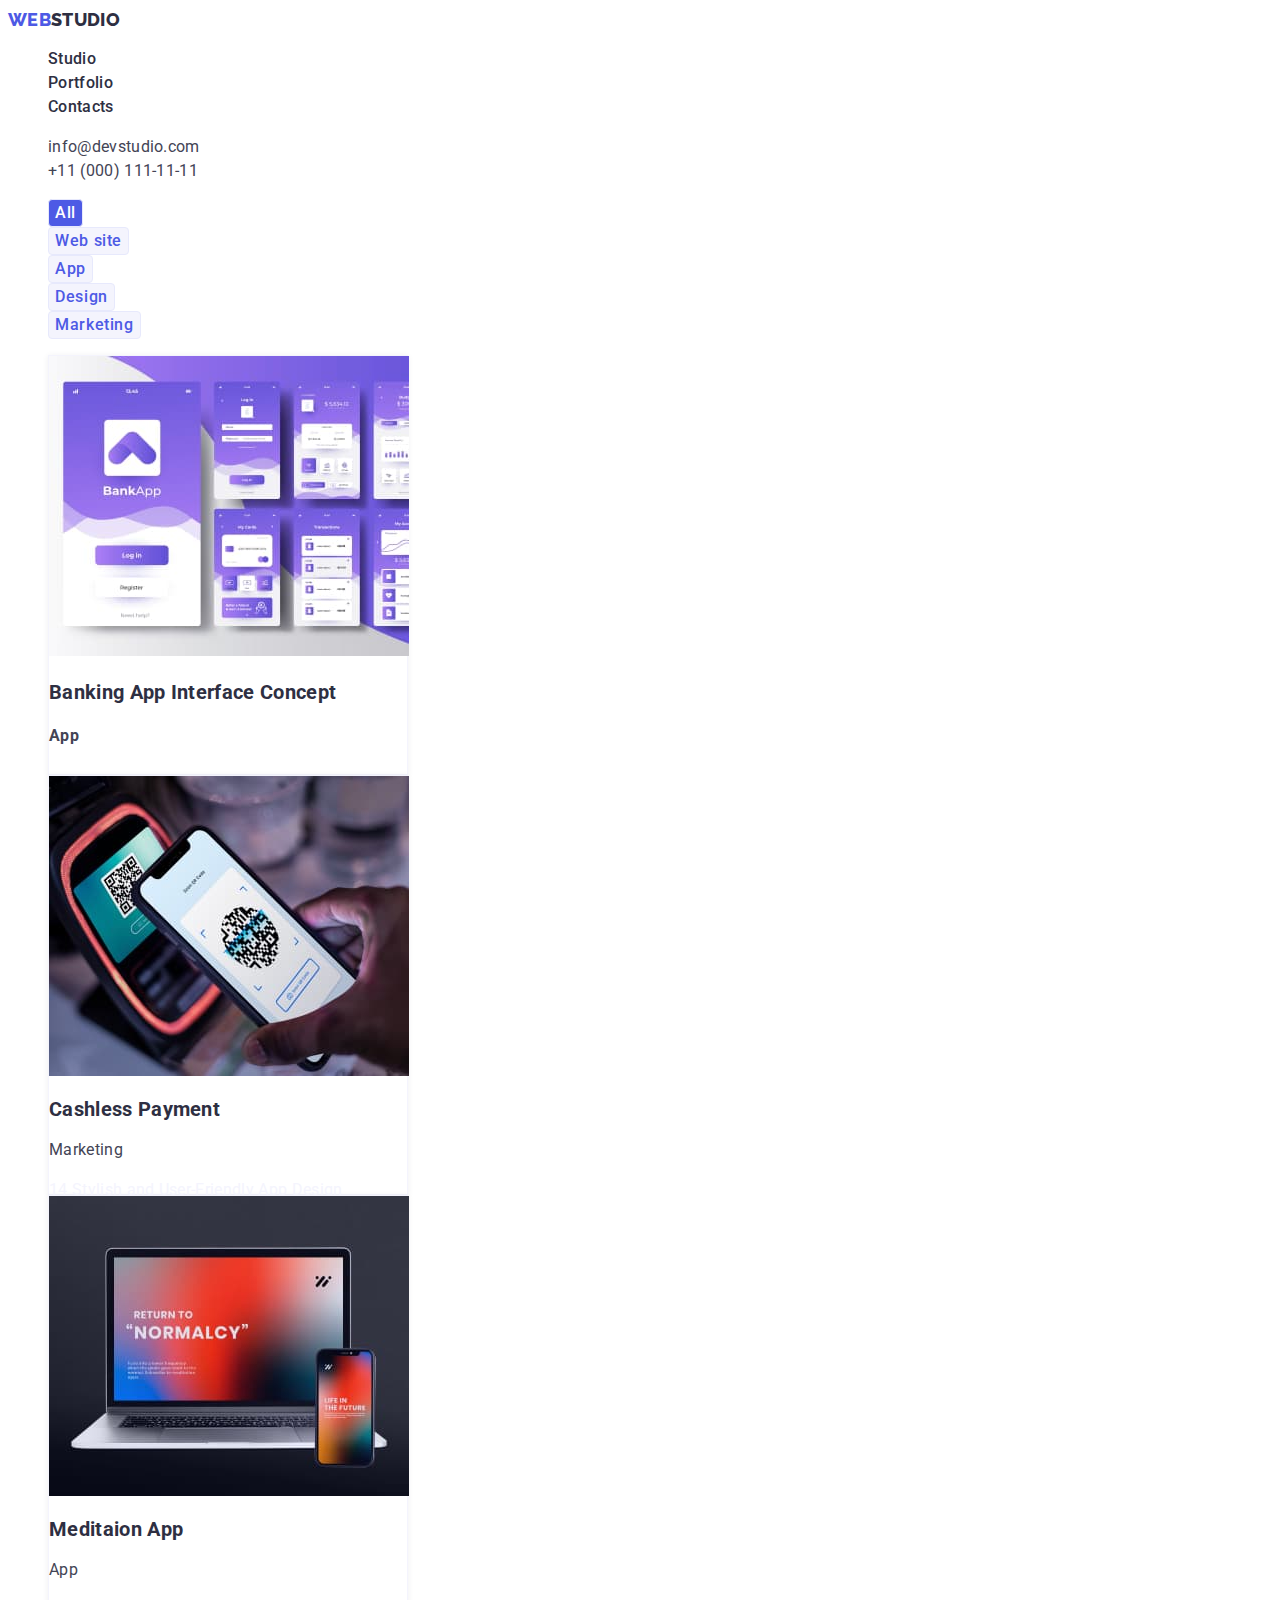
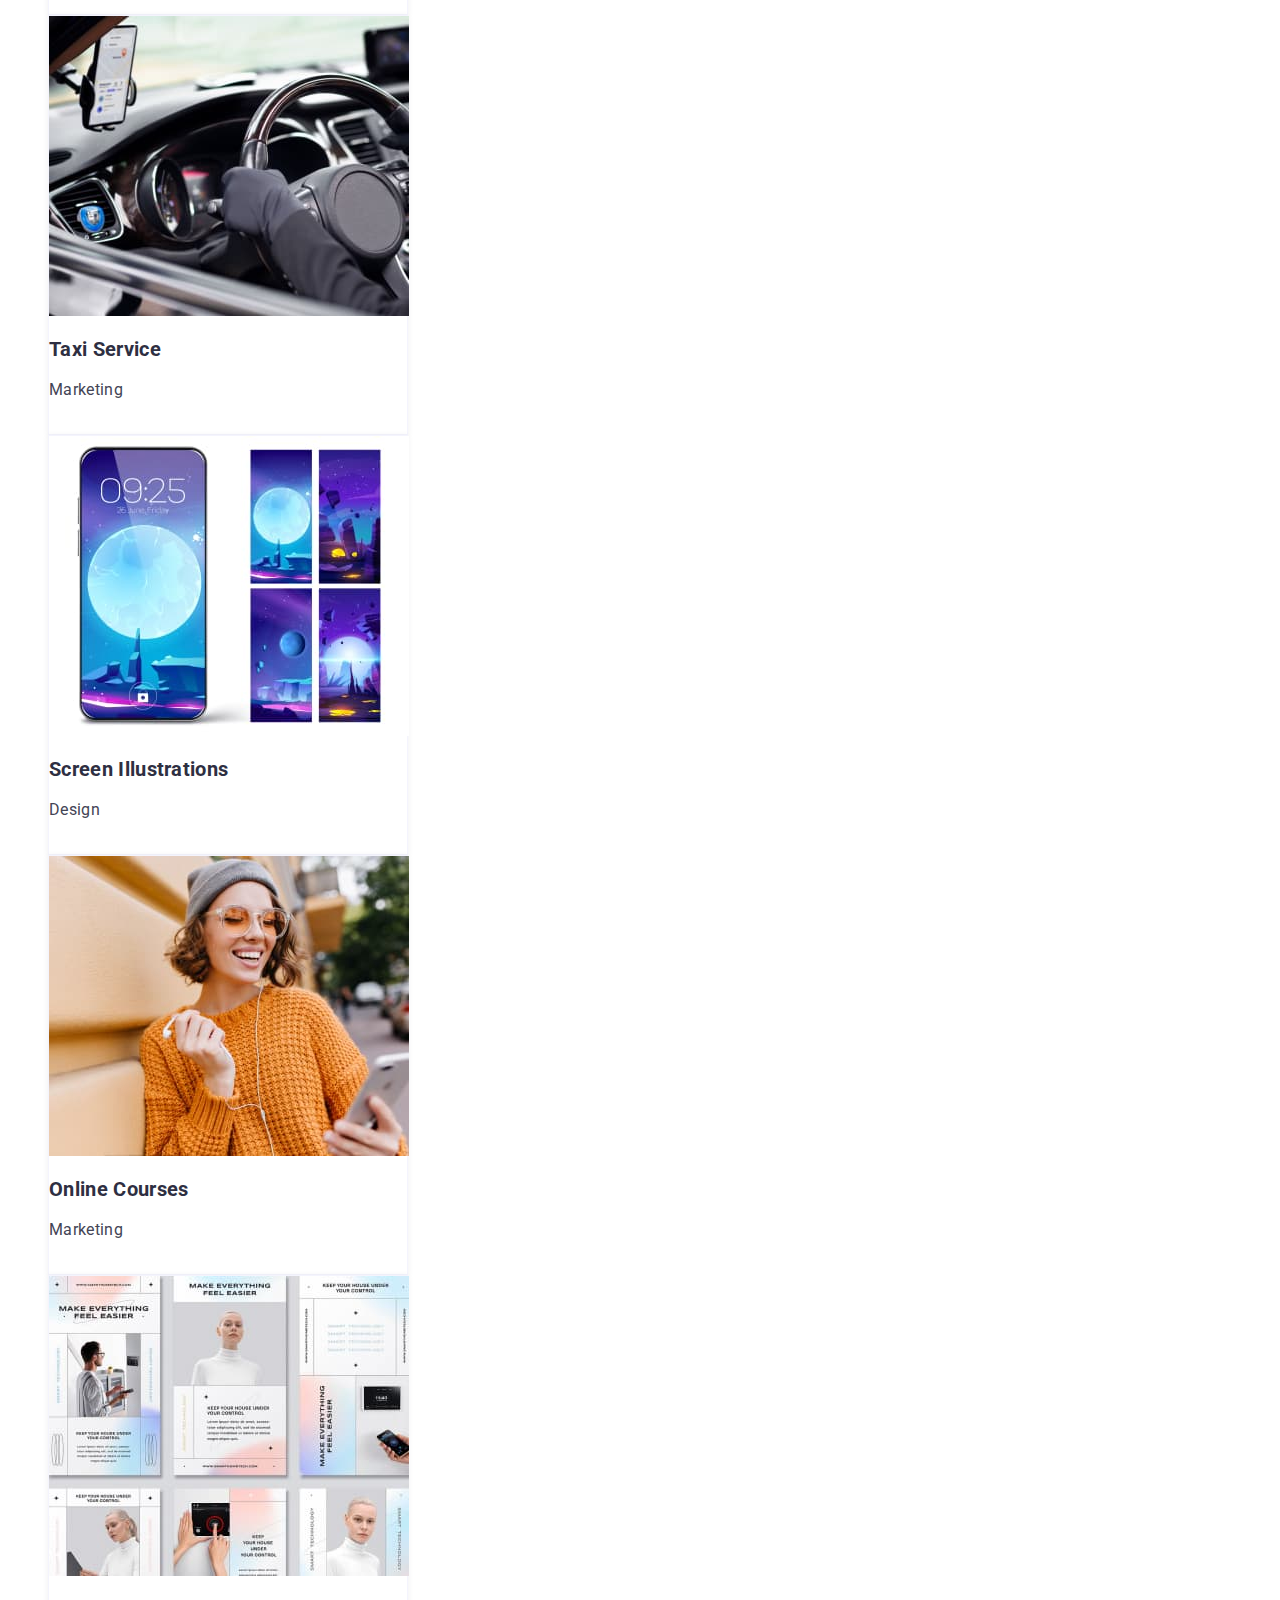
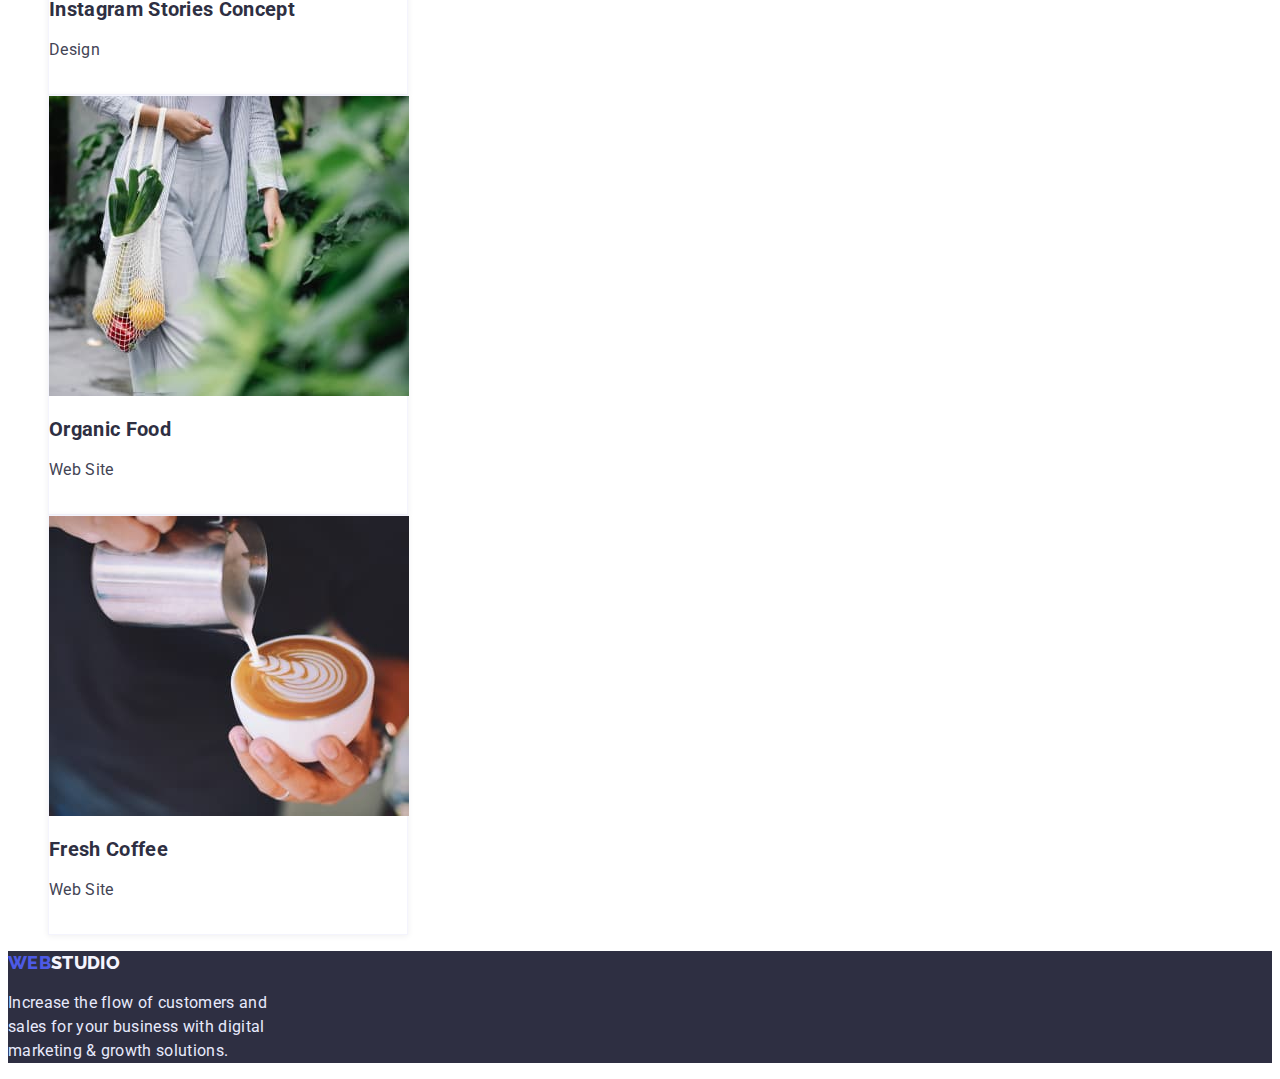
==== commit 01802190: "допрацювання домашки" ====
--- a/portfolio.html
+++ b/portfolio.html
@@ -5,19 +5,19 @@
     <meta http-equiv="X-UA-Compatible" content="IE=edge">
     <meta name="viewport" content="width=device-width, initial-scale=1.0">
     <title>WebStudio_portfolio</title>
-    <link rel="stylesheet" href="./css/styles.css">
     <link rel="preconnect" href="https://fonts.googleapis.com">
     <link rel="preconnect" href="https://fonts.gstatic.com" crossorigin>
     <link href="https://fonts.googleapis.com/css2?family=Raleway:wght@800&family=Roboto:wght@400;500;700;900&display=swap" rel="stylesheet">
+    <link rel="stylesheet" href="./css/styles.css">
 </head>
 <body>
     <header>
-        <a class="logo link" href="./index.html">  <span class="logo-web">Web</span>Studio  </a>
+        <a class="logo" href="./index.html">  <span class="logo-web">WEB</span>STUDIO  </a>
         <nav>
             <ul class="navigation list">            
-                <li>  <a href="./index.html" class="nav-list link"> Studio   </a>       </li>
-                <li>  <a href="./portfolio.html" class="nav-list link"> Portfolio </a>      </li>
-                <li>  <a href="" class="nav-list link"> Contacts  </a>      </li>
+                <li>  <a href="./index.html" class="nav-link link"> Studio   </a>       </li>
+                <li>  <a href="./portfolio.html" class="nav-link link"> Portfolio </a>      </li>
+                <li>  <a href="" class="nav-link link"> Contacts  </a>      </li>
             </ul>
         </nav>
         <ul class="auth-nav list">
@@ -26,66 +26,66 @@
         </ul>                
     </header>
     <main class="portfolio">
-        <h1 class="portfolio-title">portfolio-works</h1>
+        <h1 class="visually-hidden">Portfolio</h1>
         <ul class="filtr list">
-            <li><button class="filtr-button all active link" type="button">All</button></li>
-            <li><button class="filtr-button web link" type="button">Web site</button></li>
-            <li><button class="filtr-button app link" type="button">App</button></li>
-            <li><button class="filtr-button design link" type="button">Design</button></li>
-            <li><button class="filtr-button Marketing link" type="button">Marketing</button></li>
+            <li><button class="filtr-button all active " type="button">All</button></li>
+            <li><button class="filtr-button web " type="button">Web site</button></li>
+            <li><button class="filtr-button app " type="button">App</button></li>
+            <li><button class="filtr-button design " type="button">Design</button></li>
+            <li><button class="filtr-button Marketing " type="button">Marketing</button></li>
         </ul>
         <Ul class="portfolio-works list">
-            <li class="portfolio-progect-card">
+            <li class="portfolio-progect-card"><a href="" class="portf-link">
                 <img src="./images/banking_app.jpg" alt="foto_banking_app" width="360" height="300">
-                <h2 class="portfolio-title">Banking App Interface Concept</h2>
-                <h3 class="filtr-title">App</h3>
+                <p class="portfolio-title">Banking App Interface Concept</p>
+                <h3 class="filtr-text">App</h3></a>
             </li>
-            <li class="portfolio-progect-card">
+            <li class="portfolio-progect-card"><a href="" class="portf-link">
                 <img src="./images/cashless_pay.jpg" alt="foto_cashless_payment" width="360" height="300">
                 <h2 class="portfolio-title">Cashless Payment</h2>
-                <h3 class="filtr-title">Marketing</h3>
-                <p class="portfolio-text text">14 Stylish and User-Friendly App Design Concepts · Task Manager App · Calorie Tracker App · Exotic Fruit Ecommerce App · Cloud Storage App</p>
+                <p class="filtr-text">Marketing</p>
+                <p class="portfolio-text text">14 Stylish and User-Friendly App Design Concepts · Task Manager App · Calorie Tracker App · Exotic Fruit Ecommerce App · Cloud Storage App</p></a>
             </li>
-            <li class="portfolio-progect-card">
+            <li class="portfolio-progect-card"><a href="" class="portf-link">
                 <img src="./images/meditation_app.jpg" alt="foto_Meditaion App" width="360" height="300">
                 <h2 class="portfolio-title">Meditaion App</h2>
-                <h3 class="filtr-title">App</h3>
+                <p class="filtr-text">App</p></a>
             </li>
-            <li class="portfolio-progect-card">
+            <li class="portfolio-progect-card"><a href="" class="portf-link">
                 <img src="./images/taxi.jpg" alt="foto_taxi_servise" width="360" height="300">
                 <h2 class="portfolio-title">Taxi Service</h2>
-                <h3 class="filtr-title">Marketing</h3>
+                <p class="filtr-text">Marketing</p></a>
             </li>
-            <li class="portfolio-progect-card">
+            <li class="portfolio-progect-card"><a href="" class="portf-link">
                 <img src="./images/screen_ilustration.jpg" alt="foto_screen_ilustrations" width="360" height="300">
                 <h2 class="portfolio-title">Screen Illustrations</h2>
-                <h3 class="filtr-title">Design</h3>
+                <p class="filtr-text">Design</p></a>
             </li>
-            <li class="portfolio-progect-card">
+            <li class="portfolio-progect-card"><a href="" class="portf-link">
                 <img src="./images/online_courses.jpg" alt="foto_online_courses" width="360" height="300">
                 <h2 class="portfolio-title">Online Courses</h2>
-                <h3 class="filtr-title">Marketing</h3>
+                <p class="filtr-text">Marketing</p></a>
             </li>
-            <li class="portfolio-progect-card">
+            <li class="portfolio-progect-card"><a href="" class="portf-link">
                 <img src="./images/insta_stories.jpg" alt="foto_insta_stories" width="360" height="300">
                 <h2 class="portfolio-title">Instagram Stories Concept</h2>
-                <h3 class="filtr-title">Design</h3>
+                <p class="filtr-text">Design</p></a>
             </li>
-            <li class="portfolio-progect-card">
+            <li class="portfolio-progect-card"><a href="" class="portf-link">
                 <img src="./images/organic_food.jpg" alt="foto_organic_food" width="360" height="300">
                 <h2 class="portfolio-title">Organic Food</h2>
-                <h3 class="filtr-title">Web Site</h3>
+                <p class="filtr-text">Web Site</p></a>
             </li>
-            <li class="portfolio-progect-card">
+            <li class="portfolio-progect-card"><a href="" class="portf-link">
                 <img src="./images/fresh_coffe.jpg" alt="foto_fresh_coffe" width="360" height="300">
                 <h2 class="portfolio-title">Fresh Coffee</h2>
-                <h3 class="filtr-title">Web Site</h3>
+                <p class="filtr-text">Web Site</p></a>
             </li>
             
         </Ul>
     </main>
     <footer>
-        <a class="logo-footer link" href="./index.html">  <span class="logo-web">Web</span>Studio  </a>
+        <a class="logo-footer" href="./index.html">  <span class="logo-web">WEB</span>STUDIO  </a>
         <p class="footer-text">Increase the flow of customers and sales for your business with digital marketing & growth solutions.</p>
     </footer>
 </body>
--- a/css/styles.css
+++ b/css/styles.css
@@ -1,22 +1,22 @@
 /* колір WEB, Focused, Active states Links; background кнопки #4D5AE5  */
-:root { --brand-color: #4D5AE5;}
-/* background;  zagolovok                 #2E2F42; */
-:root { --background: #2E2F42; --zagolovok: #2E2F42;}
-/* колір тексту                         #434455 */
-:root { --text: #434455;}
-/*    studio; back ground             #F4F4FD*/
-:root { --studio: #F4F4FD;}
-/*  текст підвал                  #E7E9FC  */ 
-:root { --accent: #E7E9FC;}
+:root { --brand-color: #4D5AE5;
+    --background: #2E2F42; 
+    --zagolovok: #2E2F42;
+        /* колір тексту    */
+    --text: #434455;
+    --studio: #F4F4FD;
+        /*  текст підвал                  #E7E9FC  */ 
+    --accent: #E7E9FC;}
 
 
 body {   background-color: #FFFFFF; color: var(--text);   
-    font-family: 'Roboto', sans-serif; font-style: normal;}
+    font-family: 'Roboto', sans-serif; font-style: normal; letter-spacing: 0.02em;}
 .list { list-style: none;}
 
 /* кнопки, зсилки */
+.logo-footer, .logo {text-decoration-line:none}
 .link {text-decoration-line:none}
-.link:hover {color: var(--brand-color); text-decoration-line: underline; background-color: #FFFFFF}
+.link:hover {color: var(--brand-color); text-decoration-line: none; background-color: #FFFFFF}
 .link:focus { color: var(--brand-color); background-color: #FFFFFF}
 
 /* Хедер */
@@ -26,37 +26,60 @@
     font-weight: 800;
     font-size: 18px;
     line-height: 1.3;}
-.nav-list {color: var(--zagolovok);    }
-.navigation {
-    font-weight: 600;
+.nav-link {color: var(--zagolovok); 
+    font-weight: 500;
+    font-size: 16px;
+    line-height: 1.5;     }
+
+.auth-nav {
     font-size: 16px;
     line-height: 1.5;
-}
-.auth-nav {font-weight: 400;
-    font-size: 16px;
-    line-height: 1.5;}
+    letter-spacing: 0.02em;}
 .auth-list { color: var(--text);}
 
 /* section-hero */
 .section-hero {background-color: var(--background);}
 .hero-title {color: #FFFFFF;
-    font-weight: 600;
+    font-weight: 700;
     font-size: 56px;
     line-height: 1.1;
     width: 492px;    }
 .sec-hero-button {background-color: var(--brand-color); color: #FFFFFF; cursor: pointer;
-    font-family: 'Roboto';
+    font-family: inherit;
     font-style: normal;
-    font-weight: 600;
+    font-weight: 500;
     font-size: 16px;
-    line-height: 1.2;}
+    line-height: 1.2;
+    letter-spacing: 0.04em;
+
+    width: 170px;
+    height: 51px;
+
+    box-shadow: 0px 4px 4px rgba(0, 0, 0, 0.15);
+    border-radius: 4px;}
+.sec-hero-button:hover { box-shadow: 0px 1px 6px rgba(46, 47, 66, 0.08), 0px 1px 1px rgba(46, 47, 66, 0.16), 0px 2px 1px rgba(46, 47, 66, 0.08);
+    border-radius: 4px;}
+.sec-hero-button:focus { background-color: #4D5AE5;
+    box-shadow: 0px 4px 4px rgba(0, 0, 0, 0.15);
+    border-radius: 4px;}
 /* section-workmeth */
+.visually-hidden {position: absolute;
+    white-space: nowrap;
+    width: 1px;
+    height: 1px;
+    overflow: hidden;
+    border: 0;
+    padding: 0;
+    clip: rect(0 0 0 0);
+    clip-path: inset(50%);
+    margin: -1px;}
+    
 .section-title {color: var(--zagolovok);
-    font-weight: 600;
+    font-weight: 700;
     font-size: 36px;
     line-height: 1.1;}
 .section-title-h3 {color:  var(--zagolovok);
-    font-weight: 600;
+    font-weight: 700;
     font-size: 20px;
     line-height: 1.2;}
 .text {font-size: 16px;
@@ -108,7 +131,22 @@
     line-height: 1.5;}
 
 .filtr-button {background-color: var(--studio); color: var(--brand-color); 
-    border: 1px solid #E7E9FC; border-radius: 4px;}
+    border: 1px solid #E7E9FC; border-radius: 4px;
+    text-decoration-line:none;
+    
+    cursor: pointer;
+    font-family: inherit;
+    font-style: normal;
+    font-weight: 500;
+    font-size: 16px;
+    line-height: 1.5;
+    letter-spacing: 0.04em;}
+.filtr-button:hover { background-color: #4D5AE5; color: #FFFFFF;
+    box-shadow: 0px 1px 6px rgba(46, 47, 66, 0.08), 0px 1px 1px rgba(46, 47, 66, 0.16), 0px 2px 1px rgba(46, 47, 66, 0.08);
+    border-radius: 4px;}
+.filtr-button:focus {background-color: #4D5AE5; color: #FFFFFF;
+    box-shadow: 0px 4px 4px rgba(0, 0, 0, 0.15);
+    border-radius: 4px;}
 .filtr-button.active {background-color: #4D5AE5; color: #FFFFFF;}
 
 /* progect-card */
@@ -119,13 +157,13 @@
     width: 360px;
     height: 420px;}
 .portfolio-title {color: var(--zagolovok);
-    font-weight: 600;
+    font-weight: 700;
     font-size: 20px;
     line-height: 1.2;}
-.filtr-title {
-    font-weight: 400;
+.filtr-text { color:  var(--text);
     font-size: 16px;
     line-height: 1.5;}
+.portf-link {text-decoration-line:none}
 .portfolio-text {color: var(--studio); 
     width: 296px;
     height: 96px; }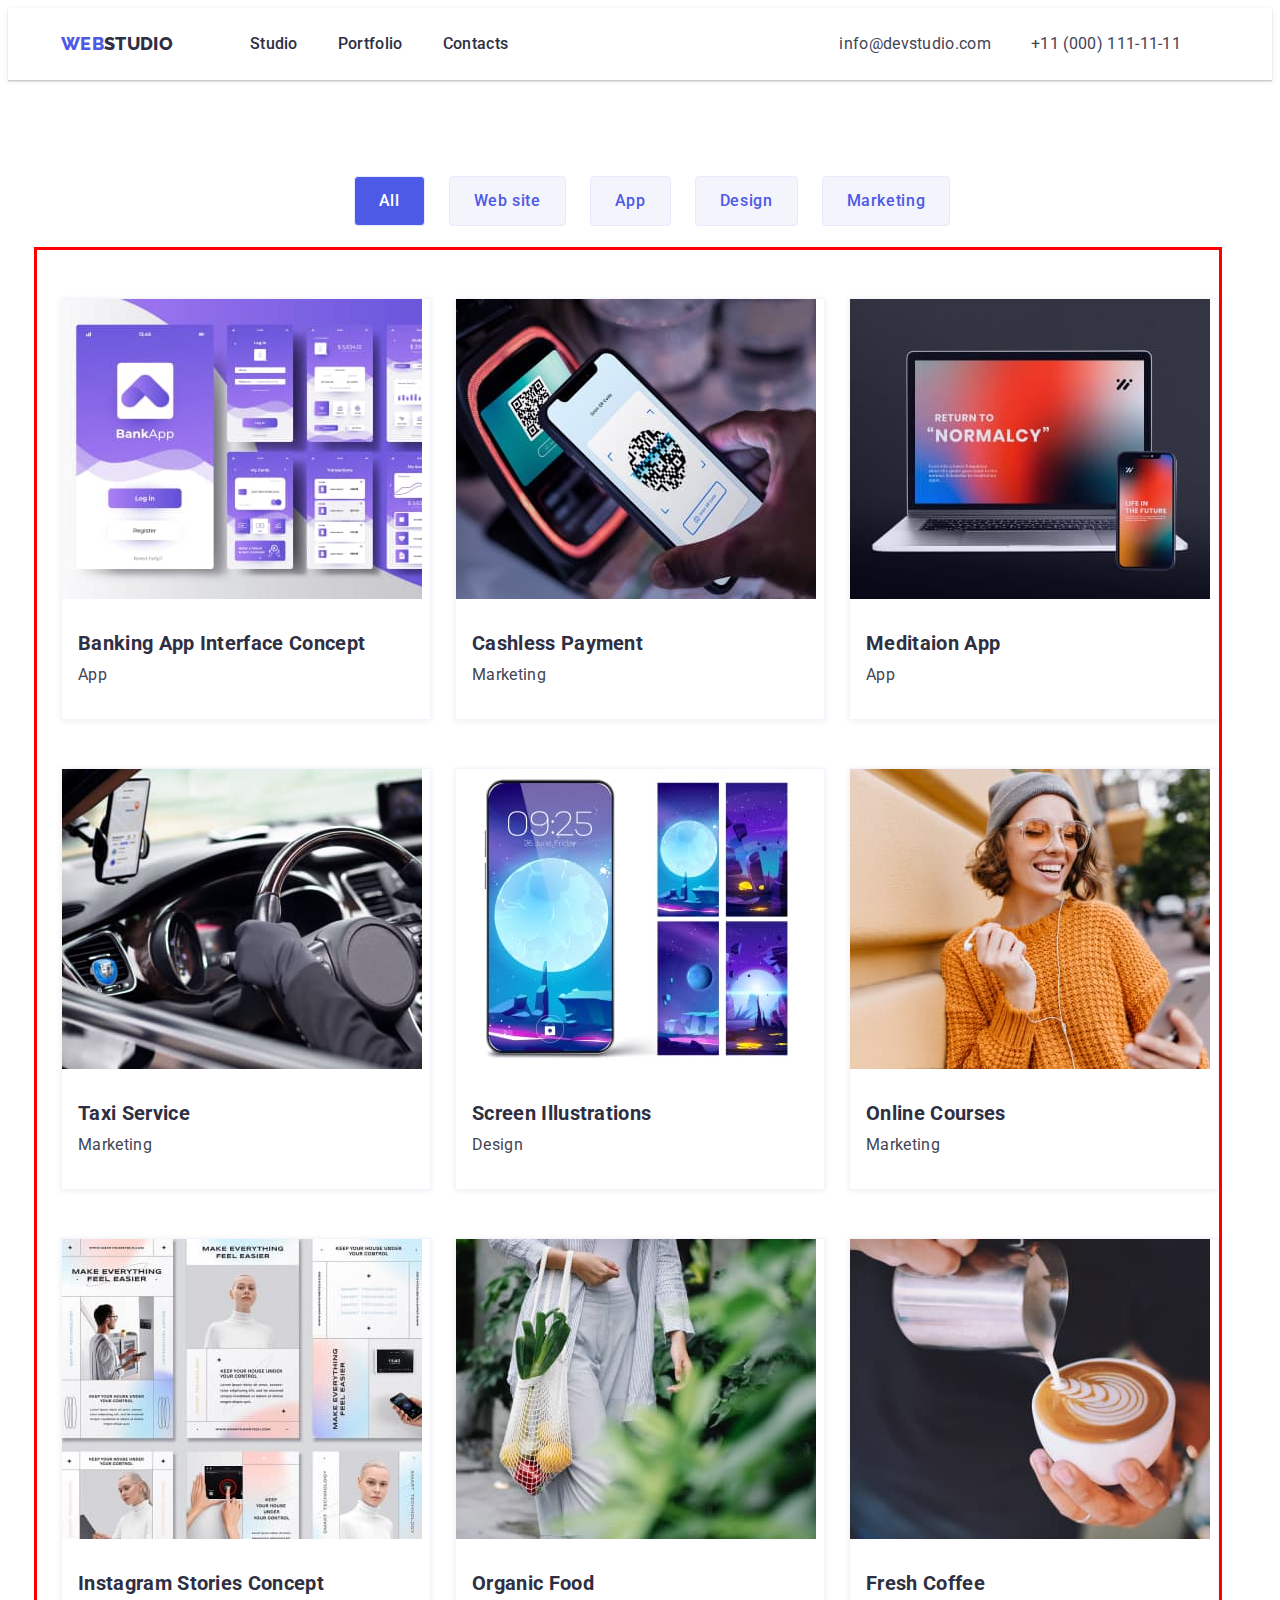
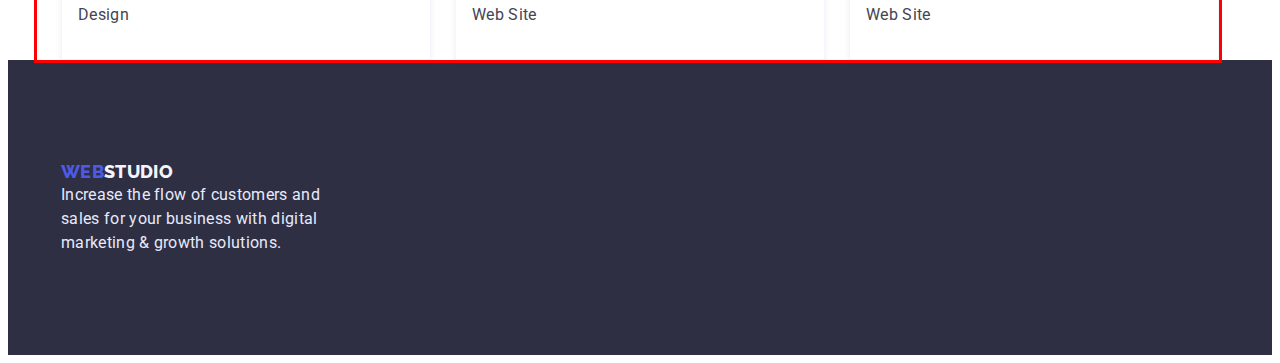
==== commit 72c90afb: "зміни до домашки №3" ====
--- a/portfolio.html
+++ b/portfolio.html
@@ -8,85 +8,100 @@
     <link rel="preconnect" href="https://fonts.googleapis.com">
     <link rel="preconnect" href="https://fonts.gstatic.com" crossorigin>
     <link href="https://fonts.googleapis.com/css2?family=Raleway:wght@800&family=Roboto:wght@400;500;700;900&display=swap" rel="stylesheet">
+    <link rel="stylesheet" href="https://cdnjs.cloudflare.com/ajax/libs/modern-normalize/1.1.0/modern-normalize.min.css" integrity="sha512-wpPYUAdjBVSE4KJnH1VR1HeZfpl1ub8YT/NKx4PuQ5NmX2tKuGu6U/JRp5y+Y8XG2tV+wKQpNHVUX03MfMFn9Q==" crossorigin="anonymous" referrerpolicy="no-referrer" />
     <link rel="stylesheet" href="./css/styles.css">
 </head>
 <body>
     <header>
-        <a class="logo" href="./index.html">  <span class="logo-web">WEB</span>STUDIO  </a>
-        <nav>
-            <ul class="navigation list">            
-                <li>  <a href="./index.html" class="nav-link link"> Studio   </a>       </li>
-                <li>  <a href="./portfolio.html" class="nav-link link"> Portfolio </a>      </li>
-                <li>  <a href="" class="nav-link link"> Contacts  </a>      </li>
-            </ul>
-        </nav>
-        <ul class="auth-nav list">
-            <li><a class="auth-list link" href="mailto:info@devstudio.com">info@devstudio.com</a></li>
-            <li><a class="auth-list link" href="tel:+11(000)111-11-11">+11 (000) 111-11-11</a></li>
-        </ul>                
+        <div class="container nav-heder">
+            <a class="logo" href="/">  <span class="logo-web">WEB</span>STUDIO  </a>
+            <div class="nav-div"> 
+                <nav>
+                    <ul class="navigation list">            
+                        <li>  <a href="./index.html" class="nav-link link"> Studio   </a>       </li>
+                        <li>  <a href="./portfolio.html" class="nav-link link"> Portfolio </a>      </li>
+                        <li>  <a href="" class="nav-link link"> Contacts  </a>      </li>
+                    </ul>
+                </nav>
+            </div>
+            <div class="auth-div">
+                <ul class="auth-nav list">
+                    <li><a class="auth-list link" href="mailto:info@devstudio.com">info@devstudio.com</a></li>
+                    <li><a class="auth-list link" href="tel:+11(000)111-11-11">+11 (000) 111-11-11</a></li>
+                </ul> 
+            </div> 
+        </div>             
     </header>
     <main class="portfolio">
-        <h1 class="visually-hidden">Portfolio</h1>
-        <ul class="filtr list">
-            <li><button class="filtr-button all active " type="button">All</button></li>
-            <li><button class="filtr-button web " type="button">Web site</button></li>
-            <li><button class="filtr-button app " type="button">App</button></li>
-            <li><button class="filtr-button design " type="button">Design</button></li>
-            <li><button class="filtr-button Marketing " type="button">Marketing</button></li>
-        </ul>
-        <Ul class="portfolio-works list">
-            <li class="portfolio-progect-card"><a href="" class="portf-link">
-                <img src="./images/banking_app.jpg" alt="foto_banking_app" width="360" height="300">
-                <p class="portfolio-title">Banking App Interface Concept</p>
-                <h3 class="filtr-text">App</h3></a>
-            </li>
-            <li class="portfolio-progect-card"><a href="" class="portf-link">
-                <img src="./images/cashless_pay.jpg" alt="foto_cashless_payment" width="360" height="300">
-                <h2 class="portfolio-title">Cashless Payment</h2>
-                <p class="filtr-text">Marketing</p>
-                <p class="portfolio-text text">14 Stylish and User-Friendly App Design Concepts · Task Manager App · Calorie Tracker App · Exotic Fruit Ecommerce App · Cloud Storage App</p></a>
-            </li>
-            <li class="portfolio-progect-card"><a href="" class="portf-link">
-                <img src="./images/meditation_app.jpg" alt="foto_Meditaion App" width="360" height="300">
-                <h2 class="portfolio-title">Meditaion App</h2>
-                <p class="filtr-text">App</p></a>
-            </li>
-            <li class="portfolio-progect-card"><a href="" class="portf-link">
-                <img src="./images/taxi.jpg" alt="foto_taxi_servise" width="360" height="300">
-                <h2 class="portfolio-title">Taxi Service</h2>
-                <p class="filtr-text">Marketing</p></a>
-            </li>
-            <li class="portfolio-progect-card"><a href="" class="portf-link">
-                <img src="./images/screen_ilustration.jpg" alt="foto_screen_ilustrations" width="360" height="300">
-                <h2 class="portfolio-title">Screen Illustrations</h2>
-                <p class="filtr-text">Design</p></a>
-            </li>
-            <li class="portfolio-progect-card"><a href="" class="portf-link">
-                <img src="./images/online_courses.jpg" alt="foto_online_courses" width="360" height="300">
-                <h2 class="portfolio-title">Online Courses</h2>
-                <p class="filtr-text">Marketing</p></a>
-            </li>
-            <li class="portfolio-progect-card"><a href="" class="portf-link">
-                <img src="./images/insta_stories.jpg" alt="foto_insta_stories" width="360" height="300">
-                <h2 class="portfolio-title">Instagram Stories Concept</h2>
-                <p class="filtr-text">Design</p></a>
-            </li>
-            <li class="portfolio-progect-card"><a href="" class="portf-link">
-                <img src="./images/organic_food.jpg" alt="foto_organic_food" width="360" height="300">
-                <h2 class="portfolio-title">Organic Food</h2>
-                <p class="filtr-text">Web Site</p></a>
-            </li>
-            <li class="portfolio-progect-card"><a href="" class="portf-link">
-                <img src="./images/fresh_coffe.jpg" alt="foto_fresh_coffe" width="360" height="300">
-                <h2 class="portfolio-title">Fresh Coffee</h2>
-                <p class="filtr-text">Web Site</p></a>
-            </li>
-            
-        </Ul>
+        <Div class="container">
+            <div class="filtr-div">
+                <h1 class="visually-hidden">Portfolio</h1>
+                <ul class="filtr list">
+                    <li><button class="filtr-button all active " type="button">All</button></li>
+                    <li><button class="filtr-button web " type="button">Web site</button></li>
+                    <li><button class="filtr-button app " type="button">App</button></li>
+                    <li><button class="filtr-button design " type="button">Design</button></li>
+                    <li><button class="filtr-button Marketing " type="button">Marketing</button></li>
+                </ul>
+            </div>
+            <div class="portfolio-div">
+                <ul class="portfolio-works list">
+                    <li class="portfolio-progect-card"><a href="" class="portf-link">                        
+                        <img class="portfolio-img" src="./images/banking_app.jpg" alt="foto_banking_app">
+                        <h2 class="portfolio-title">Banking App Interface Concept</h2>
+                        <p class="filtr-text">App</p></a>
+                    </li>
+                    <li class="portfolio-progect-card"><a href="" class="portf-link">
+                        <img class="portfolio-img" src="./images/cashless_pay.jpg" alt="foto_cashless_payment" width="360" height="300">
+                        <h2 class="portfolio-title">Cashless Payment</h2>
+                        <p class="filtr-text">Marketing</p>
+                        <p class="portfolio-text text visually-hidden">14 Stylish and User-Friendly App Design Concepts · Task Manager App · Calorie Tracker App · Exotic Fruit Ecommerce App · Cloud Storage App</p></a>
+                    </li>
+                    <li class="portfolio-progect-card"><a href="" class="portf-link">
+                        <img class="portfolio-img" src="./images/meditation_app.jpg" alt="foto_Meditaion App" width="360" height="300">
+                        <h2 class="portfolio-title">Meditaion App</h2>
+                        <p class="filtr-text">App</p></a>
+                    </li>
+                    <li class="portfolio-progect-card"><a href="" class="portf-link">
+                        <img src="./images/taxi.jpg" alt="foto_taxi_servise" width="360" height="300">
+                        <h2 class="portfolio-title">Taxi Service</h2>
+                        <p class="filtr-text">Marketing</p></a>
+                    </li>
+                    <li class="portfolio-progect-card"><a href="" class="portf-link">
+                        <img src="./images/screen_ilustration.jpg" alt="foto_screen_ilustrations" width="360" height="300">
+                        <h2 class="portfolio-title">Screen Illustrations</h2>
+                        <p class="filtr-text">Design</p></a>
+                    </li>
+                    <li class="portfolio-progect-card"><a href="" class="portf-link">
+                        <img src="./images/online_courses.jpg" alt="foto_online_courses" width="360" height="300">
+                        <h2 class="portfolio-title">Online Courses</h2>
+                        <p class="filtr-text">Marketing</p></a>
+                    </li>
+                    <li class="portfolio-progect-card"><a href="" class="portf-link">
+                        <img src="./images/insta_stories.jpg" alt="foto_insta_stories" width="360" height="300">
+                        <h2 class="portfolio-title">Instagram Stories Concept</h2>
+                        <p class="filtr-text">Design</p></a>
+                    </li>
+                    <li class="portfolio-progect-card"><a href="" class="portf-link">
+                        <img src="./images/organic_food.jpg" alt="foto_organic_food" width="360" height="300">
+                        <h2 class="portfolio-title">Organic Food</h2>
+                        <p class="filtr-text">Web Site</p></a>
+                    </li>
+                    <li class="portfolio-progect-card"><a href="" class="portf-link">
+                        <img src="./images/fresh_coffe.jpg" alt="foto_fresh_coffe" width="360" height="300">
+                        <h2 class="portfolio-title">Fresh Coffee</h2>
+                        <p class="filtr-text">Web Site</p></a>
+                    </li>
+                    
+                </ul>
+            </div>
+        </Div>
     </main>
     <footer>
-        <a class="logo-footer" href="./index.html">  <span class="logo-web">WEB</span>STUDIO  </a>
-        <p class="footer-text">Increase the flow of customers and sales for your business with digital marketing & growth solutions.</p>
+        <div class="container cont-footer">
+            <a class="logo-footer" href="/" >  <span class="logo-web">WEB</span>STUDIO  </a>
+            <p class="footer-text">Increase the flow of customers and sales for your business with digital marketing & growth solutions.</p>
+        </div>
     </footer>
 </body>
 </html>--- a/css/styles.css
+++ b/css/styles.css
@@ -6,18 +6,41 @@
     --text: #434455;
     --studio: #F4F4FD;
         /*  текст підвал                  #E7E9FC  */ 
-    --accent: #E7E9FC;}
+    --accent: #E7E9FC;
+
+    --margin-left: 24px;
+    --margim-top-botton-h3p: 32px;
+    --margin-top-p: 8px;
+}
 
 
 body {   background-color: #FFFFFF; color: var(--text);   
     font-family: 'Roboto', sans-serif; font-style: normal; letter-spacing: 0.02em;}
-.list { list-style: none;}
+.list { list-style: none;
+}
+h1, h2, h3, h4, p, ul, li { margin: 0px; 
+    padding: 0;
+}
 
 /* кнопки, зсилки */
 .logo-footer, .logo {text-decoration-line:none}
-.link {text-decoration-line:none}
+.link {text-decoration-line:none; font-family: inherit;}
 .link:hover {color: var(--brand-color); text-decoration-line: none; background-color: #FFFFFF}
 .link:focus { color: var(--brand-color); background-color: #FFFFFF}
+
+.container {    width: 1158px; 
+    margin-left:  auto; 
+    margin-right: auto;
+    padding-left: 12px;
+    padding-right: 12px;
+    
+}
+.section { padding-top: 120px;
+padding-bottom: 120px;}
+img {
+    display: block;
+    max-width: 100%;
+}
 
 /* Хедер */
 .logo-web {color: var(--brand-color);}
@@ -25,25 +48,55 @@
     font-family: 'Raleway', sans-serif; 
     font-weight: 800;
     font-size: 18px;
-    line-height: 1.3;}
+    line-height: 1.3;
+
+}
+
 .nav-link {color: var(--zagolovok); 
     font-weight: 500;
     font-size: 16px;
-    line-height: 1.5;     }
-
+    line-height: 1.5;}
 .auth-nav {
     font-size: 16px;
     line-height: 1.5;
-    letter-spacing: 0.02em;}
-.auth-list { color: var(--text);}
+    letter-spacing: 0.02em;
+
+    display: flex;
+    margin-left: 291px;
+}
+.auth-nav > li {margin-left: 40px;
+}
+.auth-list { color: var(--text);
+}
+.navigation { display: flex;
+    margin-left: 37px;
+
+    
+}
+.navigation > li { margin-left: 40px;
+}
+
+.nav-heder { display: flex; 
+padding-top: 24px;
+padding-bottom: 24px;
+} 
+header {box-shadow: 0px 2px 1px rgba(46, 47, 66, 0.08), 
+    0px 1px 1px rgba(46, 47, 66, 0.16), 
+    0px 1px 6px rgba(46, 47, 66, 0.08);
+}
+
 
 /* section-hero */
+
 .section-hero {background-color: var(--background);}
 .hero-title {color: #FFFFFF;
     font-weight: 700;
     font-size: 56px;
     line-height: 1.1;
-    width: 492px;    }
+    width: 492px;    
+    margin-left: auto;
+    margin-right: auto;
+}
 .sec-hero-button {background-color: var(--brand-color); color: #FFFFFF; cursor: pointer;
     font-family: inherit;
     font-style: normal;
@@ -53,7 +106,7 @@
     letter-spacing: 0.04em;
 
     width: 170px;
-    height: 51px;
+    
 
     box-shadow: 0px 4px 4px rgba(0, 0, 0, 0.15);
     border-radius: 4px;}
@@ -61,8 +114,15 @@
     border-radius: 4px;}
 .sec-hero-button:focus { background-color: #4D5AE5;
     box-shadow: 0px 4px 4px rgba(0, 0, 0, 0.15);
-    border-radius: 4px;}
+    border-radius: 4px;
+}
+
+.cont-hero{padding:  72px 192px 72px 192px; 
+    text-align: center;
+} 
+
 /* section-workmeth */
+
 .visually-hidden {position: absolute;
     white-space: nowrap;
     width: 1px;
@@ -72,43 +132,46 @@
     padding: 0;
     clip: rect(0 0 0 0);
     clip-path: inset(50%);
-    margin: -1px;}
-    
+    margin: -1px;
+}    
 .section-title {color: var(--zagolovok);
     font-weight: 700;
     font-size: 36px;
-    line-height: 1.1;}
+    line-height: 1.1;
+
+    margin-left: auto;
+    margin-right: auto;
+}
 .section-title-h3 {color:  var(--zagolovok);
     font-weight: 700;
     font-size: 20px;
-    line-height: 1.2;}
+    line-height: 1.2;
+}
 .text {font-size: 16px;
-    line-height: 1.5;}
+    line-height: 1.5;
+}
+.work-met-div { display: flex;
+}
+.work-met-div > li { margin-left: var(--margin-left)}
+.work-met-div > li:first-child {margin-left: 0px;}
+.sec-workmeth-ul{margin-top: 8px;}
+
 /* section-doing */
-
+.doing-list{ display: flex;}
+.text-center { text-align: center;
+}
+.section-title{margin-bottom: 72px;    }
 
 /* section-ourteam */
 .section-ourteam {background: var(--studio);}
-.sec-ourteam-mark {background-color: #FFFFFF; 
+.sec-ourteam {background-color: #FFFFFF; 
     width: 264px;
-    height: 380px;
-    left: 156px;
-    top: 1783px;}
-.sec-ourteam-tom {background-color: #FFFFFF; 
-    width: 264px;
-    height: 380px;
-    left: 444px;
-    top: 1783px;}
-.sec-ourteam-camila {background-color: #FFFFFF; 
-    width: 264px;
-    height: 380px;
-    left: 732px;
-    top: 1783px;}
-.sec-ourteam-daniel {background-color: #FFFFFF; 
-    width: 264px;
-    height: 380px;
-    left: 1020px;
-    top: 1783px;}
+   
+}
+
+.sec-ourteam-li {display: flex;
+    text-align: center;
+}
 
 /* footer*/
 footer {
@@ -117,18 +180,25 @@
     font-size: 16px;
     line-height: 1.5;
 
-    width: 264px;
-    height: 72px;}
+    width: 264px;    }
 .logo-footer{color: var(--studio); 
     font-family: 'Raleway', sans-serif; 
     font-weight: 800;
     font-size: 18px;
-    line-height: 1.3;}
+    line-height: 1.3;
+}
+.cont-footer { padding: 100px 0px;}
+
 /* ___________________________________portfolio main____________________________*/
 .filtr {
     font-weight: 600;
     font-size: 16px;
-    line-height: 1.5;}
+    line-height: 1.5;
+
+    display: flex;
+    justify-content: center;
+   
+}
 
 .filtr-button {background-color: var(--studio); color: var(--brand-color); 
     border: 1px solid #E7E9FC; border-radius: 4px;
@@ -140,7 +210,12 @@
     font-weight: 500;
     font-size: 16px;
     line-height: 1.5;
-    letter-spacing: 0.04em;}
+    letter-spacing: 0.04em;
+
+    margin-left: var(--margin-left);
+    padding: 12px 24px;
+}
+
 .filtr-button:hover { background-color: #4D5AE5; color: #FFFFFF;
     box-shadow: 0px 1px 6px rgba(46, 47, 66, 0.08), 0px 1px 1px rgba(46, 47, 66, 0.16), 0px 2px 1px rgba(46, 47, 66, 0.08);
     border-radius: 4px;}
@@ -148,22 +223,48 @@
     box-shadow: 0px 4px 4px rgba(0, 0, 0, 0.15);
     border-radius: 4px;}
 .filtr-button.active {background-color: #4D5AE5; color: #FFFFFF;}
+.filtr-div { margin-top: 96px;
+margin-bottom: 24px;}
 
 /* progect-card */
 
 .portfolio-progect-card {box-sizing: border-box; 
     border: 0.5px solid #F4F4FD;
     box-shadow: 0px 1px 6px rgba(46, 47, 66, 0.08);
-    width: 360px;
-    height: 420px;}
+    
+    
+    margin-left: var(--margin-left);
+    margin-top: 48px;
+    flex-basis: calc(100%/3- var(--margin-left)  );
+    flex-grow: 1;
+    
+}
 .portfolio-title {color: var(--zagolovok);
     font-weight: 700;
     font-size: 20px;
-    line-height: 1.2;}
+    line-height: 1.2;
+
+    margin-top: var(--margim-top-botton-h3p);
+    margin-left: 16px;
+}
 .filtr-text { color:  var(--text);
     font-size: 16px;
-    line-height: 1.5;}
+    line-height: 1.5;
+
+    margin-top: var(--margin-top-p);
+    margin-left: 16px;
+    margin-bottom: var(--margim-top-botton-h3p);
+}
 .portf-link {text-decoration-line:none}
 .portfolio-text {color: var(--studio); 
     width: 296px;
-    height: 96px; }+}
+.portfolio-works {
+    display: flex;
+    flex-wrap: wrap;
+    margin-left: calc(-1*var(--margin-left)) ;
+    outline: solid red;
+}
+.portfolio-works > li {flex-basis: calc(100%/3- var(--margin-left)  );
+    flex-grow: 1;}
+.portfolio-img {max-width: 100%;}